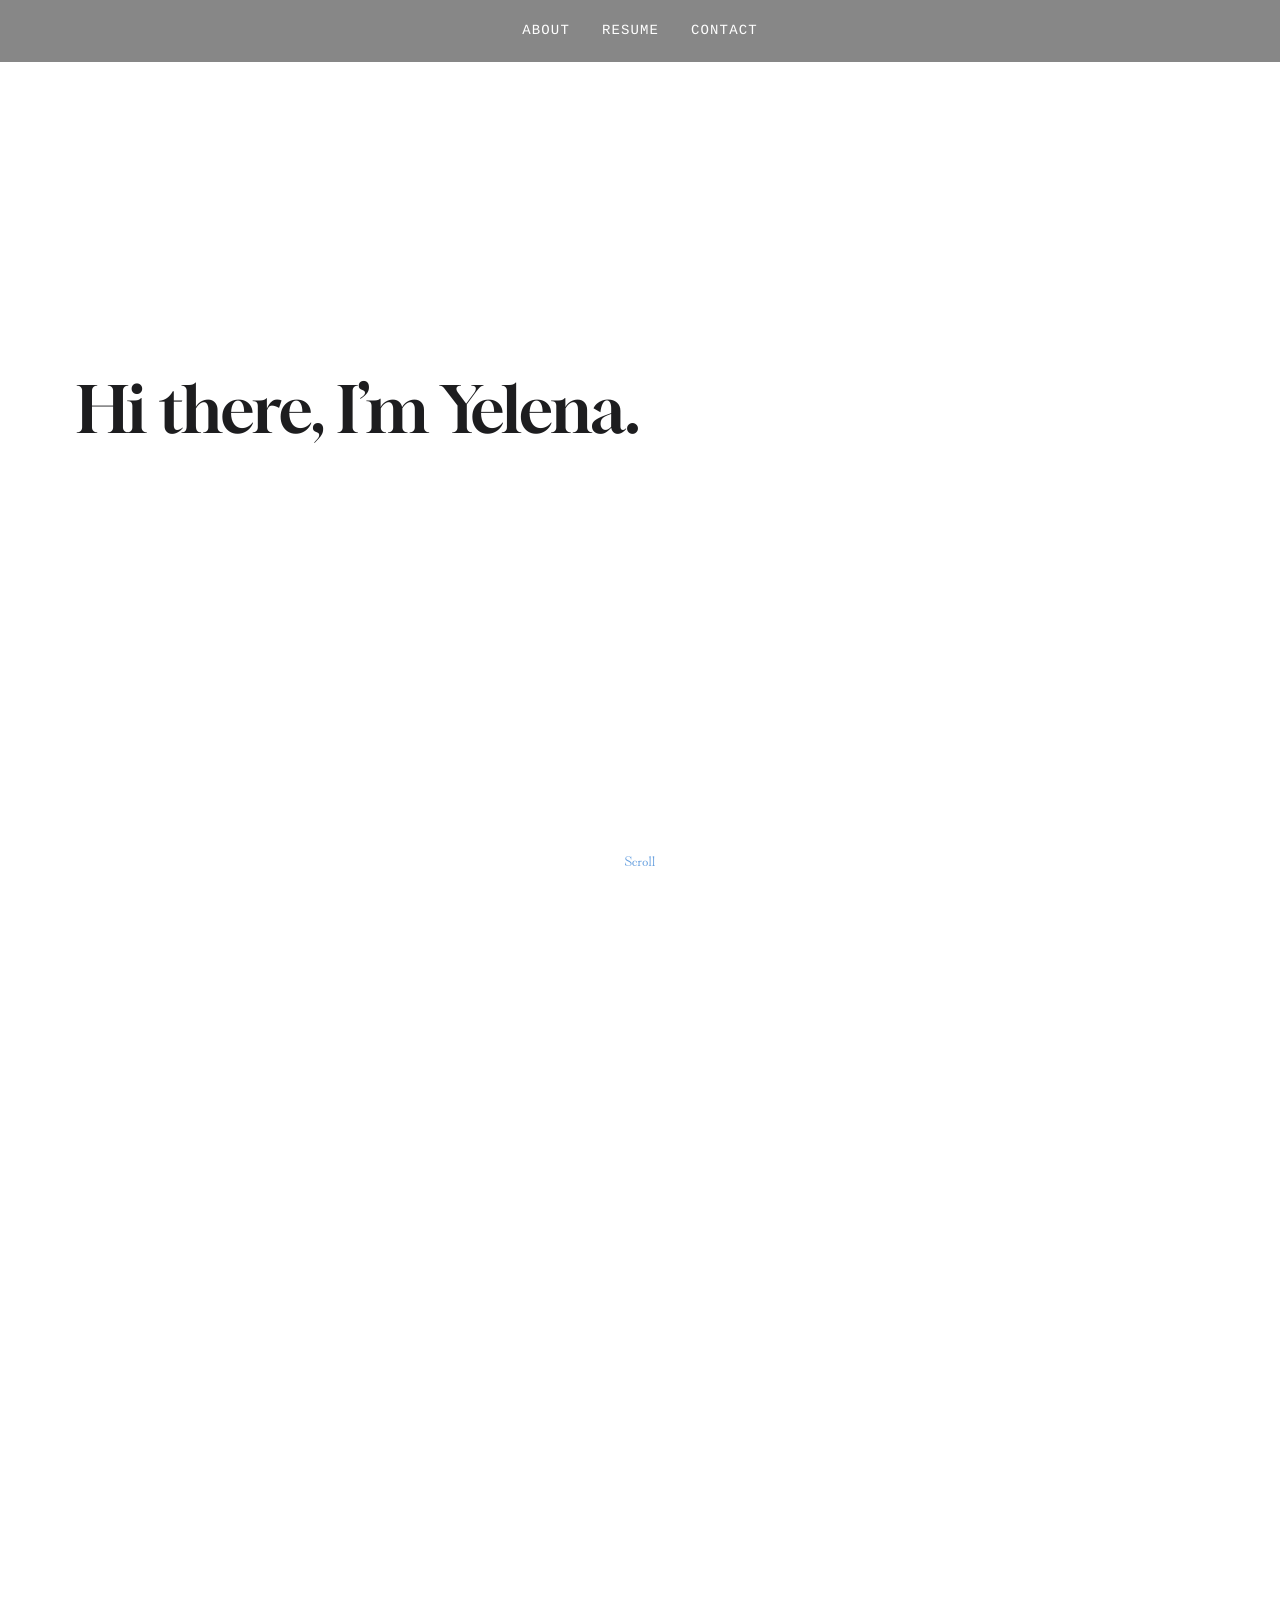
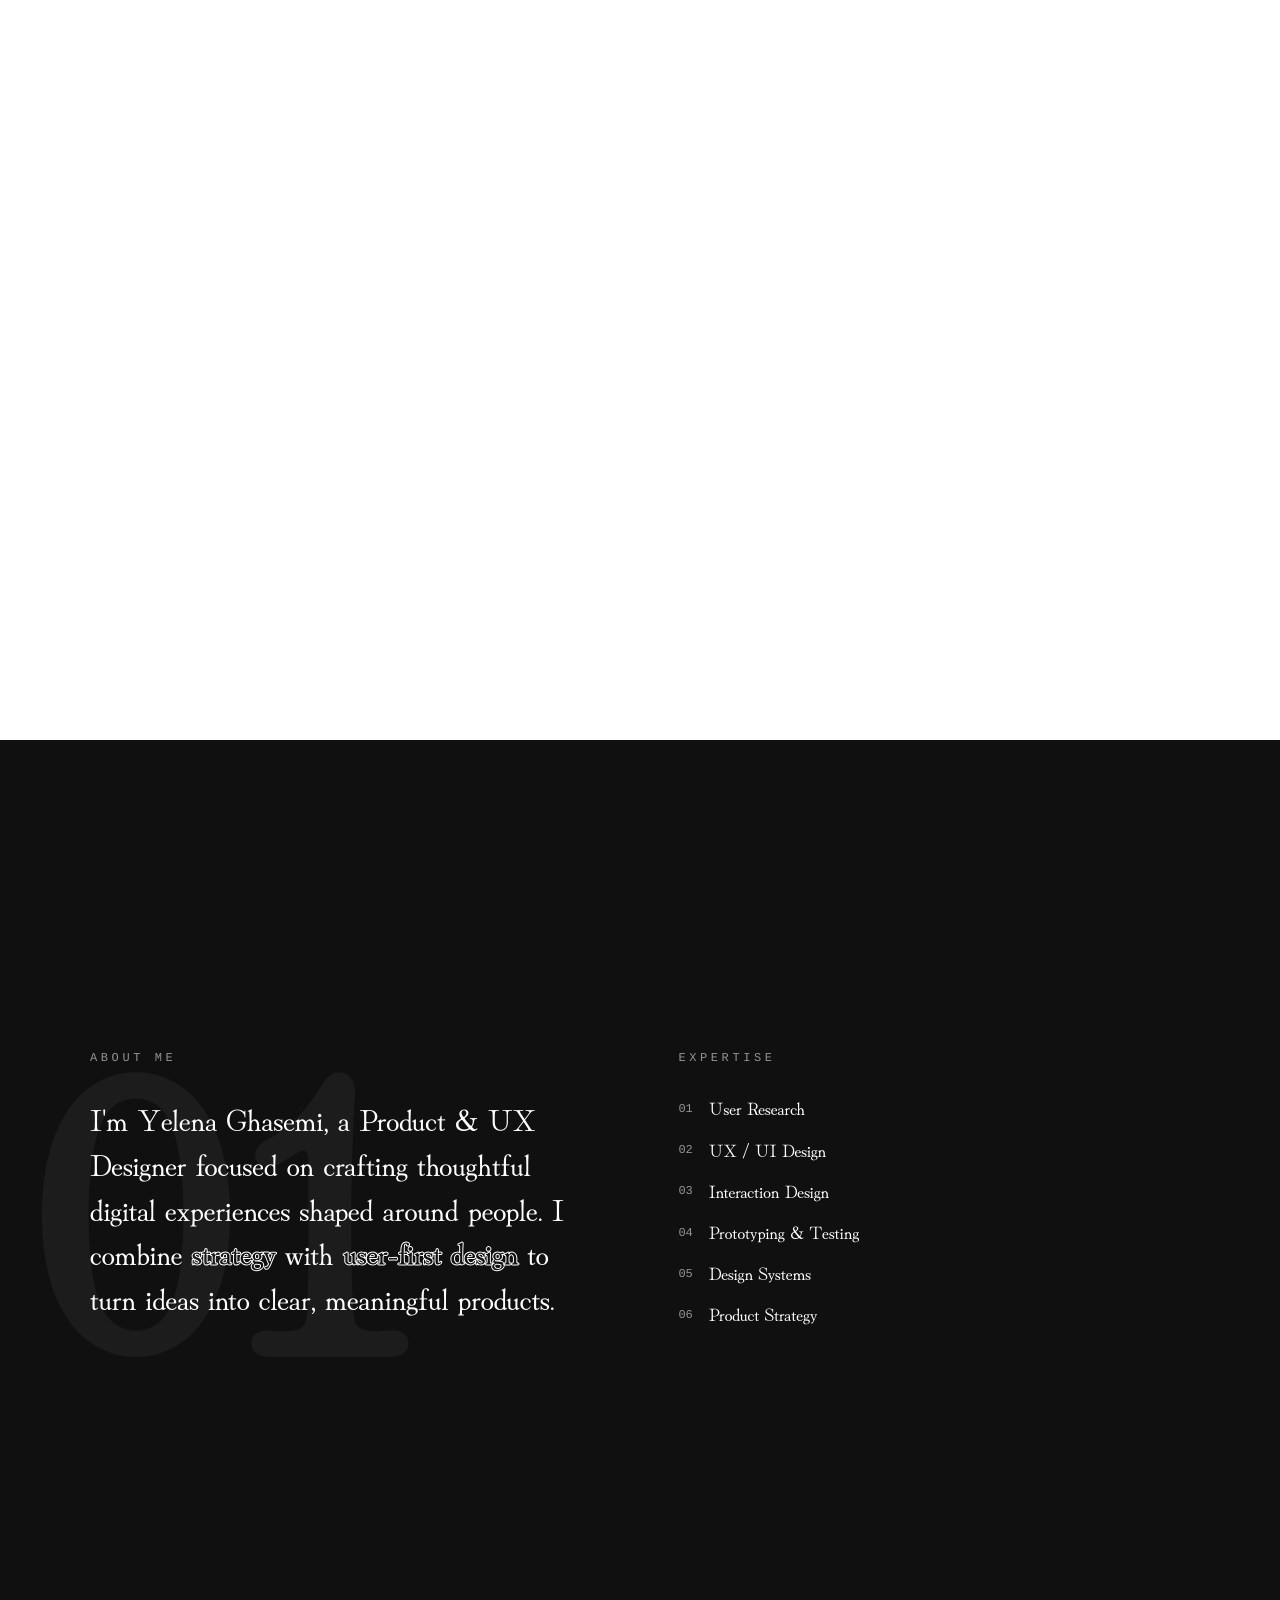
==== index.html @ e7fc2753 "e" ====
<!DOCTYPE html>
<html lang="en">
<head>
<meta charset="utf-8">
<meta name="viewport" content="width=device-width, initial-scale=1, viewport-fit=cover">
<title>Yelena Ghasemi — Product &amp; UX Designer</title>
<link rel="preconnect" href="https://fonts.googleapis.com">
<link rel="preconnect" href="https://fonts.gstatic.com" crossorigin>
<link href="https://fonts.googleapis.com/css2?family=Gloock&family=Hina+Mincho&display=swap" rel="stylesheet">
<script>
(function(r){try{if(!window.matchMedia("(prefers-reduced-motion: reduce)").matches&&typeof r.animate==="function"){r.classList.add("px-intro");window.__pxFailsafe=setTimeout(function(){r.classList.remove("px-intro")},4000)}}catch(e){}})(document.documentElement);
</script>
<style>
@font-face{font-family:"PX Mono";font-weight:400;font-display:block;src:url(assets/px-mono-400.woff2) format("woff2")}
@font-face{font-family:"PX Mono";font-weight:500;font-display:block;src:url(assets/px-mono-500.woff2) format("woff2")}
@font-face{font-family:"PX Sans";font-weight:400;font-display:block;src:url(assets/px-sans-400.woff2) format("woff2")}
@font-face{font-family:"PX Sans";font-weight:700;font-display:block;src:url(assets/px-sans-700.woff2) format("woff2")}
:root{
--bg:#101010;
--ink:#ffffff;
--panel:#000000;
--vw:100vw; --vh:100vh;
--sc:max(calc(var(--vw) / 1280), calc(var(--vh) / 800));
--u:clamp(.72px, min(calc(var(--vw) / 1280), calc(var(--vh) / 800)), 3px);
--mono:"Hina Mincho",serif;
--sans:"Hina Mincho",serif;
}
@supports (height:100dvh){ :root{ --vh:100dvh; } }
*,*::before,*::after{box-sizing:border-box;margin:0;padding:0}
html{scroll-behavior:smooth}
html,body{min-height:100%;background:var(--bg);overflow-x:hidden;-webkit-font-smoothing:antialiased;-moz-osx-font-smoothing:grayscale;text-rendering:geometricPrecision}
body{position:relative;width:100%;min-height:100%;color:var(--ink);font-family:"Hina Mincho",serif}
.stage{position:relative;width:100%;height:var(--vh);min-height:480px;overflow:hidden;background:var(--bg)}
.scene{position:absolute;left:50%;top:50%;width:calc(1280 * var(--sc));height:calc(800 * var(--sc));transform:translate(-50%,-50%)}
.scene>video{position:absolute;inset:0;z-index:0;width:100%;height:100%;display:block;object-fit:cover}
.scene::after{content:"";position:absolute;inset:0;z-index:1;background:linear-gradient(180deg,rgba(0,0,0,.42),transparent 30%,transparent 70%,rgba(0,0,0,.42)),rgba(0,0,0,.2);pointer-events:none}
.ui{position:absolute;inset:0;pointer-events:none}
.ui>*{pointer-events:auto}
.copy{position:absolute;font:400 calc(14 * var(--u))/calc(17.5 * var(--u)) var(--mono);letter-spacing:-0.025em;color:var(--ink);text-transform:uppercase;white-space:nowrap;text-shadow:0 2px 8px rgba(0,0,0,.8)}
.copy--tl{left:calc(34.5 * var(--u));top:calc(46.6 * var(--u))}
.copy--tr{right:calc(45 * var(--u));top:calc(39 * var(--u));text-align:right}
.copy--bl{left:calc(34.5 * var(--u));bottom:calc(39.5 * var(--u))}
.copy--br{right:calc(45 * var(--u));bottom:calc(39.5 * var(--u));text-align:right}
.copy{transition:opacity .3s ease,visibility .3s ease}
.pill-links-visible .copy--tl,.pill-links-visible .copy--tr{visibility:hidden;opacity:0}
.title{position:absolute;left:50%;z-index:3;width:max-content;top:calc(378 * var(--sc));transform:translateX(-50%);
font:400 calc(48 * var(--sc))/1 var(--sans);font-kerning:none;letter-spacing:-0.01em;color:#fff;text-shadow:0 2px 12px rgba(0,0,0,.55);text-align:center;white-space:nowrap;opacity:0;translate:0 12px;transition:opacity .7s ease,translate .7s cubic-bezier(.16,1,.3,1)}
.title span{display:inline-block;margin-left:calc(var(--k,0) * var(--sc))}
.title-subtitle{position:absolute;left:50%;z-index:3;top:calc(378 * var(--sc) + 48 * var(--sc) + 20px);width:max-content;transform:translateX(-50%);color:#fff;text-shadow:0 2px 12px rgba(0,0,0,.55);font:400 calc(48 * var(--sc))/1.2 var(--sans);text-align:center;white-space:nowrap;opacity:0;translate:0 12px;transition:opacity .7s ease .12s,translate .7s cubic-bezier(.16,1,.3,1) .12s}
.hero-copy-visible .title,.hero-copy-visible .title-subtitle{opacity:1;translate:0 0}
.pill-links{position:absolute;inset:0;z-index:2;visibility:hidden;opacity:0;pointer-events:none;transition:opacity .3s ease,visibility .3s}
.pill-links.is-visible{visibility:visible;opacity:1}
.pill-link{position:absolute;top:6.25%;width:18.4%;height:14.5%;display:flex;align-items:center;justify-content:center;padding:0 1%;color:#202020;
font:500 calc(28 * var(--u))/1.15 var(--mono);letter-spacing:-0.04em;text-align:center;text-decoration:none;text-shadow:0 1px 5px rgba(255,255,255,.9);pointer-events:auto}
.pill-link:nth-child(1){left:17%}
.pill-link:nth-child(2){left:40.3%}
.pill-link:nth-child(3){left:64.5%}
.pill-link:hover{color:#000;text-shadow:0 1px 6px #fff}
.glitch{position:relative}
.title.glitch{word-spacing:calc(24 * var(--sc))}
.glitch::before,.glitch::after{content:attr(data-text);position:absolute;top:0;left:0;width:100%;height:100%;pointer-events:none}
.glitch::before{animation:glitch-1 5s infinite linear alternate-reverse;clip-path:polygon(0 0,100% 0,100% 35%,0 35%);transform:translateX(-1px);color:rgba(255,255,255,.35)}
.glitch::after{animation:glitch-2 5s infinite linear alternate-reverse;clip-path:polygon(0 65%,100% 65%,100% 100%,0 100%);transform:translateX(1px);color:rgba(255,255,255,.35)}
@keyframes glitch-1{0%,100%{opacity:0;transform:translateX(0)}7%,9%{opacity:1;transform:translateX(-1.5px) skewX(-0.4deg)}10%{opacity:0}47%,49%{opacity:1;transform:translateX(1.5px) skewX(0.4deg)}50%{opacity:0}}
@keyframes glitch-2{0%,100%{opacity:0;transform:translateX(0)}27%,29%{opacity:1;transform:translateX(1.5px) skewX(0.4deg)}30%{opacity:0}77%,79%{opacity:1;transform:translateX(-1.5px) skewX(-0.4deg)}80%{opacity:0}}
a:focus-visible,button:focus-visible{outline:2px solid #fff;outline-offset:3px}
.sr{position:absolute;width:1px;height:1px;overflow:hidden;clip:rect(0 0 0 0);white-space:nowrap}
@media (orientation:portrait) and (min-width:561px){ :root{ --u:clamp(.72px, calc(var(--vw) / 860), 1.6px); } }
@media (max-width:560px){
:root{ --u:clamp(.72px, calc(var(--vw) / 470), 1px); }
.copy--tl{left:calc(20 * var(--u));top:calc(96 * var(--u))}
.copy--tr{right:calc(20 * var(--u));top:calc(96 * var(--u))}
.copy--bl{left:calc(20 * var(--u));bottom:calc(24 * var(--u))}
.copy--br{right:calc(20 * var(--u));bottom:calc(24 * var(--u))}
.pill-links{inset:auto;top:12%;left:0;width:100%;display:grid;grid-template-columns:repeat(3,minmax(0,1fr));gap:8px;padding:0 12px}
.pill-link,.pill-link:nth-child(n){position:relative;top:auto;left:auto;width:auto;height:64px;padding:6px;border:0;border-radius:20px;background:transparent;color:#fff;font-size:18px;letter-spacing:-0.02em;text-shadow:none}
.pill-link:hover{color:#fff;background:rgba(0,0,0,.82);text-shadow:none}
}
@media (prefers-reduced-motion:reduce){*{transition:none!important}.glitch::before,.glitch::after{animation:none;opacity:0}}
.ln{display:block}
.ln>span{display:inline-block}
.px-intro .ln{overflow:hidden}
.px-intro .ln>span{translate:0 105%}
.site-header{position:fixed;top:0;left:0;right:0;z-index:50;background:rgba(16,16,16,.5);backdrop-filter:blur(12px);-webkit-backdrop-filter:blur(12px)}
.site-nav{display:flex;justify-content:center;align-items:center;padding:24px}
.nav-links{display:flex;gap:32px;margin:0;padding:0;list-style:none;font:400 14px/1 "Courier New",monospace;text-transform:uppercase;letter-spacing:.08em}
.nav-links a{position:relative;color:#fff;text-decoration:none;padding:4px 0}
.nav-links a::after{content:"";position:absolute;left:0;bottom:-2px;width:100%;height:1px;background:currentColor;transform:scaleX(0);transform-origin:right;transition:transform .4s cubic-bezier(.16,1,.3,1)}
.nav-links a:hover::after,.nav-links a:focus-visible::after{transform:scaleX(1);transform-origin:left}
@media (max-width:640px){.site-nav{padding:16px 12px}.nav-links{gap:20px;font-size:12px}}
.amy-intro{height:260vh;background:#fff;color:#111}
.amy-intro-sticky{position:sticky;top:72px;height:calc(100vh - 72px);display:flex;flex-direction:column;justify-content:center;padding:0 clamp(24px,6vw,80px);box-sizing:border-box}
.amy-intro-text{max-width:620px}
.amy-intro-line{margin:0;font:400 clamp(40px,6vw,64px)/1.18 "Gloock",serif;letter-spacing:-0.01em}
.amy-intro-line--primary{color:#1d1d1f;transition:color .08s linear}
.amy-intro-line .amy-accent{color:#1d1d1f;transition:color .08s linear}
.amy-intro-line--secondary{color:#ffffff;transition:color .08s linear}
.amy-intro-scroll{position:absolute;left:50%;bottom:32px;transform:translateX(-50%);font:500 14px/1 "Hina Mincho",serif;color:rgba(0,97,201,.6);letter-spacing:.02em}
@media (max-width:640px){.amy-intro-sticky{top:56px;height:calc(100vh - 56px)}.amy-intro-line{font-size:clamp(34px,10vw,48px)}}
.about-section{position:relative;min-height:100vh;display:flex;align-items:center;padding:128px 24px;background:#101010;color:#fff;overflow:hidden}
.about-bg-number{position:absolute;left:32px;top:50%;transform:translateY(-50%);font:700 clamp(12rem,30vw,30rem)/1 var(--sans);color:rgba(255,255,255,.05);pointer-events:none;user-select:none}
.about-inner{position:relative;z-index:1;display:grid;grid-template-columns:1fr 1fr;gap:clamp(40px,6vw,96px);width:min(100%,1100px);margin:0 auto}
.about-label{display:block;margin-bottom:32px;font:400 12px/1 "Courier New",monospace;letter-spacing:0.3em;text-transform:uppercase;color:rgba(255,255,255,.55)}
.about-text{font:300 clamp(1.5rem,2.4vw,2.25rem)/1.45 var(--sans);color:#fff}
.text-stroke{-webkit-text-stroke:1px #fff;color:transparent;font-weight:700}
.skills-list{list-style:none;display:flex;flex-direction:column;gap:16px;padding:0;margin:0}
.skill-item{display:flex;align-items:center;gap:16px;font:400 1.125rem/1.4 var(--sans);cursor:default}
.skill-num{font:400 12px/1 "Courier New",monospace;color:rgba(255,255,255,.55);transition:color .3s ease}
.skill-name{position:relative;overflow:hidden;display:inline-block}
.skill-name-inner,.skill-name-clone{display:block;transition:transform .3s ease}
.skill-name-clone{position:absolute;top:100%;left:0}
.skill-item:hover .skill-name-inner,.skill-item:hover .skill-name-clone{transform:translateY(-100%)}
.skill-item:hover .skill-num{color:#fff}
.skill-line{flex:1;height:1px;margin-left:16px;background:rgba(255,255,255,.2);transform:scaleX(0);transform-origin:left;transition:transform .5s ease}
.skill-item:hover .skill-line{transform:scaleX(1)}
@media (max-width:900px){.about-inner{grid-template-columns:1fr}.about-bg-number{left:-8px}}
</style>
</head>
<body>
<header class="site-header">
  <nav class="site-nav" aria-label="Primary">
    <ul class="nav-links">
      <li><a href="#about">About</a></li>
      <li><a href="Resume.html">Resume</a></li>
      <li><a href="contact.html">Contact</a></li>
    </ul>
  </nav>
</header>
<main>
<section class="amy-intro" aria-label="Intro">
  <div class="amy-intro-sticky">
    <div class="amy-intro-text">
      <p class="amy-intro-line amy-intro-line--primary" id="amy-intro-primary">Hi there, I’m <span class="amy-accent" id="amy-intro-accent">Yelena.</span></p>
      <p class="amy-intro-line amy-intro-line--secondary" id="amy-intro-secondary">a product &amp; UX designer.</p>
    </div>
    <p class="amy-intro-scroll" aria-hidden="true">Scroll</p>
  </div>
</section>
</main>
<section id="about" class="about-section" aria-label="About me">
  <span class="about-bg-number" aria-hidden="true">01</span>
  <div class="about-inner">
    <div class="about-intro">
      <span class="about-label">About Me</span>
      <p class="about-text">I'm Yelena Ghasemi, a Product &amp; UX Designer focused on crafting thoughtful digital experiences shaped around people. I combine <span class="text-stroke">strategy</span> with <span class="text-stroke">user-first design</span> to turn ideas into clear, meaningful products.</p>
    </div>
    <div class="about-expertise">
      <span class="about-label">Expertise</span>
      <ul class="skills-list">
        <li class="skill-item"><span class="skill-num">01</span><span class="skill-name"><span class="skill-name-inner">User Research</span><span class="skill-name-clone" aria-hidden="true">User Research</span></span><span class="skill-line" aria-hidden="true"></span></li>
        <li class="skill-item"><span class="skill-num">02</span><span class="skill-name"><span class="skill-name-inner">UX / UI Design</span><span class="skill-name-clone" aria-hidden="true">UX / UI Design</span></span><span class="skill-line" aria-hidden="true"></span></li>
        <li class="skill-item"><span class="skill-num">03</span><span class="skill-name"><span class="skill-name-inner">Interaction Design</span><span class="skill-name-clone" aria-hidden="true">Interaction Design</span></span><span class="skill-line" aria-hidden="true"></span></li>
        <li class="skill-item"><span class="skill-num">04</span><span class="skill-name"><span class="skill-name-inner">Prototyping &amp; Testing</span><span class="skill-name-clone" aria-hidden="true">Prototyping &amp; Testing</span></span><span class="skill-line" aria-hidden="true"></span></li>
        <li class="skill-item"><span class="skill-num">05</span><span class="skill-name"><span class="skill-name-inner">Design Systems</span><span class="skill-name-clone" aria-hidden="true">Design Systems</span></span><span class="skill-line" aria-hidden="true"></span></li>
        <li class="skill-item"><span class="skill-num">06</span><span class="skill-name"><span class="skill-name-inner">Product Strategy</span><span class="skill-name-clone" aria-hidden="true">Product Strategy</span></span><span class="skill-line" aria-hidden="true"></span></li>
      </ul>
    </div>
  </div>
</section>
<script>
(function(){
var intro=document.querySelector(".amy-intro");
var primary=document.getElementById("amy-intro-primary");
var accent=document.getElementById("amy-intro-accent");
var secondary=document.getElementById("amy-intro-secondary");
if(intro&&primary&&accent&&secondary){
var dark=[29,29,31];
var lightBlue=[201,227,255];
var accentBlue=[179,218,255];
var white=[255,255,255];
function clamp(v,min,max){return v<min?min:v>max?max:v}
function mix(from,to,p){return from.map(function(v,i){return Math.round(v+(to[i]-v)*p)})}
function rgb(c){return "rgb("+c[0]+","+c[1]+","+c[2]+")"}
function updateIntro(){
var rect=intro.getBoundingClientRect();
var scrollable=intro.offsetHeight-window.innerHeight;
var progress=scrollable>0?clamp(-rect.top/scrollable,0,1):1;
primary.style.color=rgb(mix(dark,lightBlue,progress));
accent.style.color=rgb(mix(dark,accentBlue,progress));
secondary.style.color=rgb(mix(white,dark,progress));
}
updateIntro();
window.addEventListener("scroll",updateIntro,{passive:true});
window.addEventListener("resize",updateIntro);
}
var root=document.documentElement;
if(!root.classList.contains("px-intro")) return;
var EXPO="cubic-bezier(.16,1,.3,1)";
var narrow=matchMedia("(max-width:560px)").matches;
var S=narrow?.8:1;
var anims=[];
function $(s){return Array.prototype.slice.call(document.querySelectorAll(s))}
function add(el,kf,o){o.fill="both";anims.push(el.animate(kf,o))}
function play(){
function lines(sel,start){
$(sel+" .ln>span").forEach(function(s,i){
add(s,[{translate:"0 105%"},{translate:"0 0"}],{duration:800,delay:start+i*70*S,easing:EXPO});
});
}
lines(".copy--tl",700); lines(".copy--tr",760);
lines(".copy--bl",1100); lines(".copy--br",1160);
clearTimeout(window.__pxFailsafe);
Promise.all(anims.map(function(a){return a.finished})).then(function(){
root.classList.remove("px-intro");
anims.forEach(function(a){a.cancel()});
anims.length=0;
});
}
var ready=document.fonts?document.fonts.ready:Promise.resolve();
var started=false;
function go(){ if(started) return; started=true; requestAnimationFrame(play); }
ready.then(go,go); setTimeout(go,1200);
})();
</script>
</body>
</html>
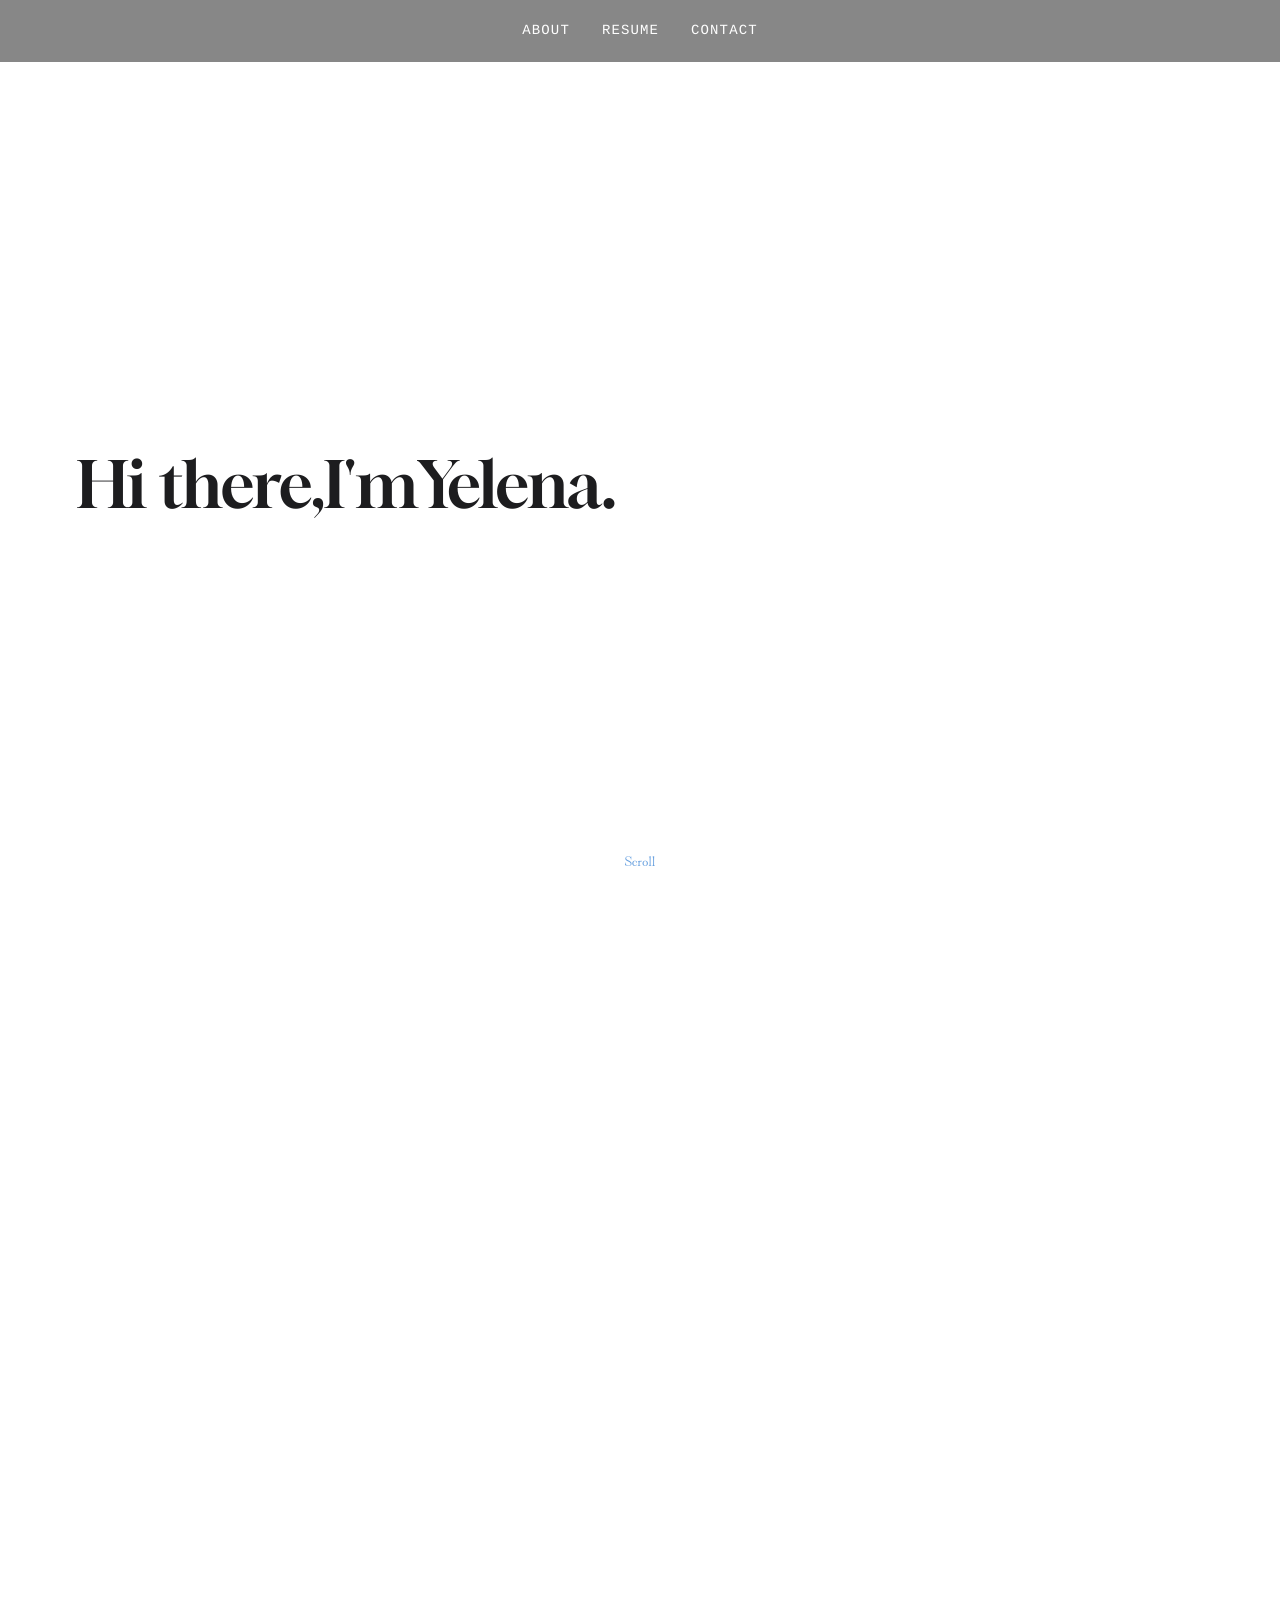
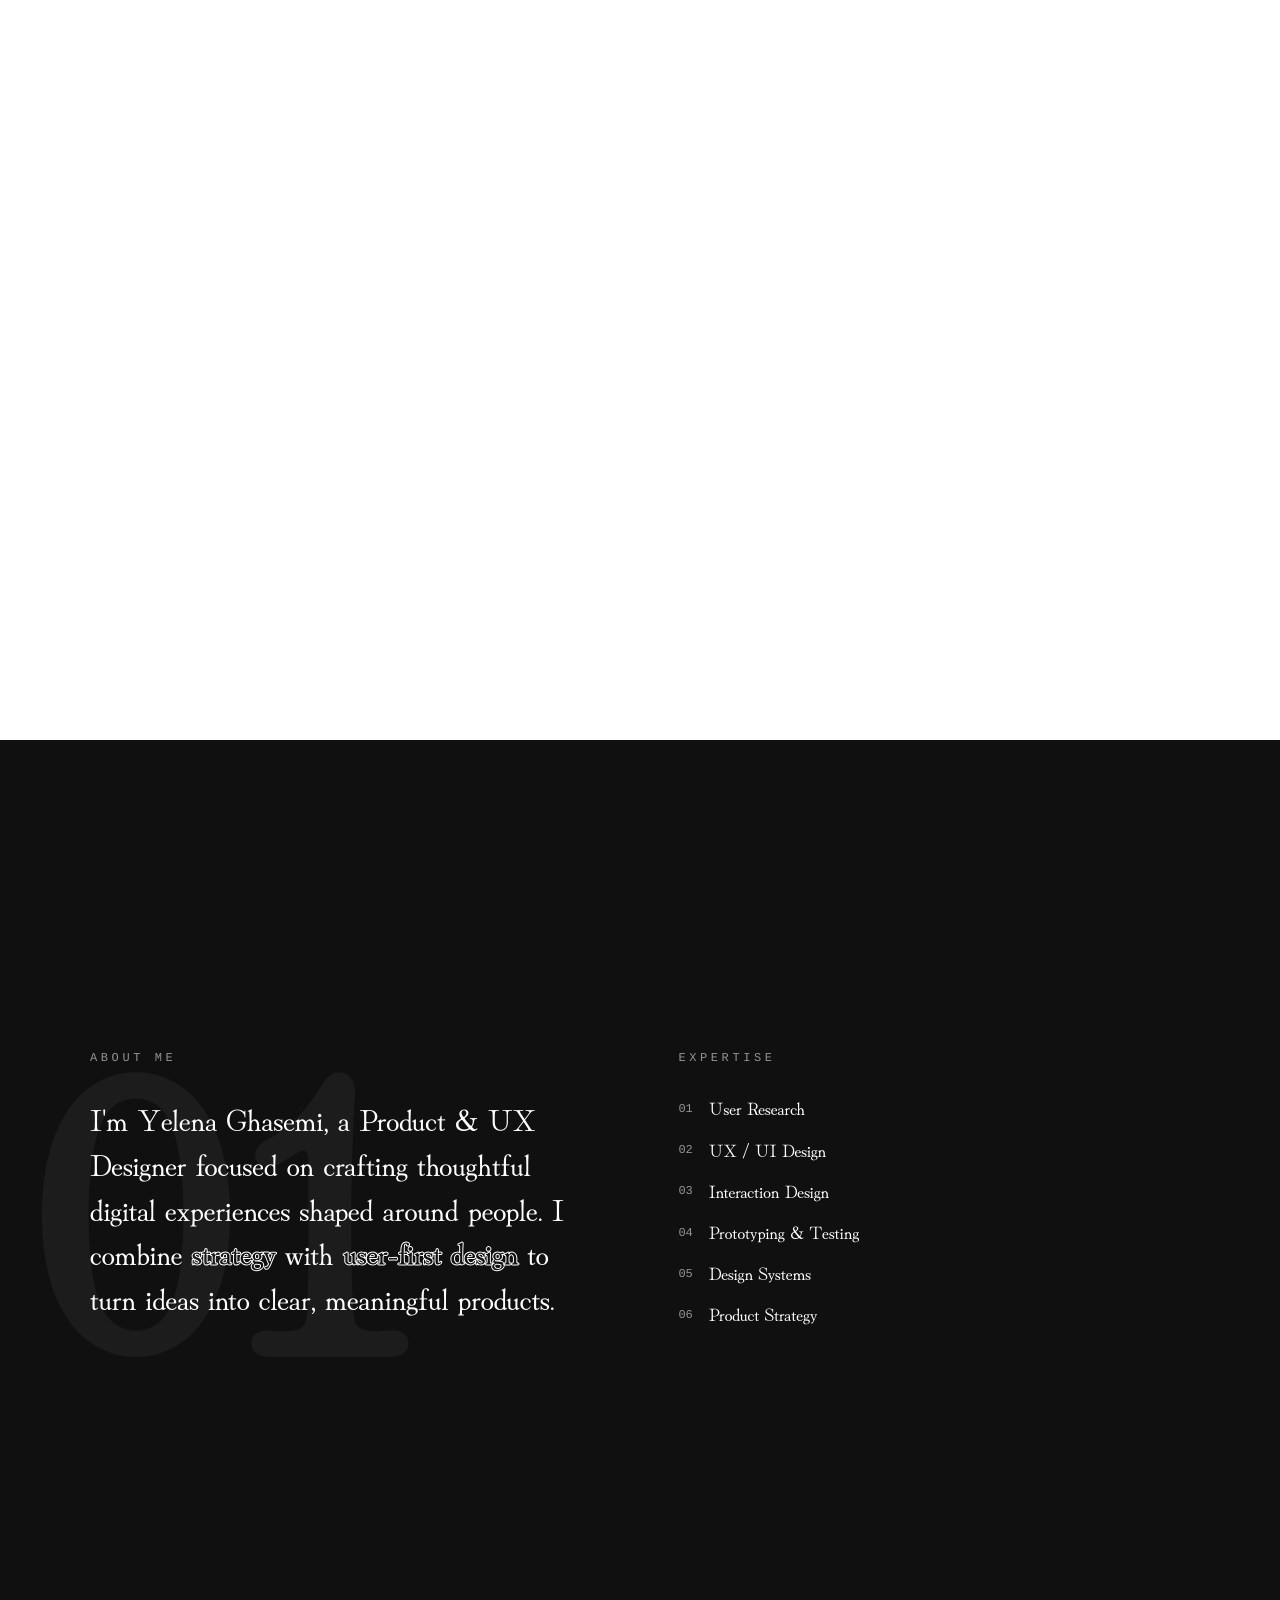
==== commit 9b947d68: "Update index.html" ====
--- a/index.html
+++ b/index.html
@@ -91,11 +91,12 @@
 .amy-intro{height:260vh;background:#fff;color:#111}
 .amy-intro-sticky{position:sticky;top:72px;height:calc(100vh - 72px);display:flex;flex-direction:column;justify-content:center;padding:0 clamp(24px,6vw,80px);box-sizing:border-box}
 .amy-intro-text{max-width:620px}
-.amy-intro-line{margin:0;font:400 clamp(40px,6vw,64px)/1.18 "Gloock",serif;letter-spacing:-0.01em}
-.amy-intro-line--primary{color:#1d1d1f;transition:color .08s linear}
-.amy-intro-line .amy-accent{color:#1d1d1f;transition:color .08s linear}
-.amy-intro-line--secondary{color:#ffffff;transition:color .08s linear}
-.amy-intro-scroll{position:absolute;left:50%;bottom:32px;transform:translateX(-50%);font:500 14px/1 "Hina Mincho",serif;color:rgba(0,97,201,.6);letter-spacing:.02em}
+.amy-intro-line{margin:0;font:400 clamp(40px,6vw,64px)/1.18 "Gloock",serif;letter-spacing:-0.01em;color:#1d1d1f}
+.amy-intro-line--primary{white-space:nowrap}
+.intro-fade{display:inline-block;overflow:hidden;vertical-align:bottom;white-space:nowrap;max-width:20em;will-change:opacity,max-width}
+.intro-keep{display:inline-block;vertical-align:bottom}
+.amy-intro-line--secondary{margin-top:0;max-height:0;overflow:hidden;opacity:0;pointer-events:none;will-change:transform,opacity,max-height,margin-top}
+.amy-intro-scroll{position:absolute;left:50%;bottom:32px;transform:translateX(-50%);font:500 14px/1 "Hina Mincho",serif;color:rgba(0,97,201,.6);letter-spacing:.02em;transition:opacity .2s linear}
 @media (max-width:640px){.amy-intro-sticky{top:56px;height:calc(100vh - 56px)}.amy-intro-line{font-size:clamp(34px,10vw,48px)}}
 .about-section{position:relative;min-height:100vh;display:flex;align-items:center;padding:128px 24px;background:#101010;color:#fff;overflow:hidden}
 .about-bg-number{position:absolute;left:32px;top:50%;transform:translateY(-50%);font:700 clamp(12rem,30vw,30rem)/1 var(--sans);color:rgba(255,255,255,.05);pointer-events:none;user-select:none}
@@ -130,8 +131,10 @@
 <section class="amy-intro" aria-label="Intro">
   <div class="amy-intro-sticky">
     <div class="amy-intro-text">
-      <p class="amy-intro-line amy-intro-line--primary" id="amy-intro-primary">Hi there, I’m <span class="amy-accent" id="amy-intro-accent">Yelena.</span></p>
-      <p class="amy-intro-line amy-intro-line--secondary" id="amy-intro-secondary">a product &amp; UX designer.</p>
+      <p class="amy-intro-line amy-intro-line--primary" id="amy-intro-primary">
+        <span class="intro-fade intro-fade--lead">Hi there, </span><span class="intro-keep">I'm</span><span class="intro-fade intro-fade--trail"> Yelena.</span>
+      </p>
+      <p class="amy-intro-line amy-intro-line--secondary" id="amy-intro-secondary" aria-hidden="true">A UX designer</p>
     </div>
     <p class="amy-intro-scroll" aria-hidden="true">Scroll</p>
   </div>
@@ -160,24 +163,47 @@
 <script>
 (function(){
 var intro=document.querySelector(".amy-intro");
-var primary=document.getElementById("amy-intro-primary");
-var accent=document.getElementById("amy-intro-accent");
+var fades=document.querySelectorAll(".intro-fade");
 var secondary=document.getElementById("amy-intro-secondary");
-if(intro&&primary&&accent&&secondary){
-var dark=[29,29,31];
-var lightBlue=[201,227,255];
-var accentBlue=[179,218,255];
-var white=[255,255,255];
+var scrollHint=document.querySelector(".amy-intro-scroll");
+if(intro&&fades.length&&secondary){
+var reduceMotion=window.matchMedia&&window.matchMedia("(prefers-reduced-motion: reduce)").matches;
 function clamp(v,min,max){return v<min?min:v>max?max:v}
-function mix(from,to,p){return from.map(function(v,i){return Math.round(v+(to[i]-v)*p)})}
-function rgb(c){return "rgb("+c[0]+","+c[1]+","+c[2]+")"}
+function ease(t){return t<0.5?2*t*t:1-Math.pow(-2*t+2,2)/2}
+function setFades(opacity,maxWidth){
+for(var i=0;i<fades.length;i++){
+  fades[i].style.opacity=opacity;
+  fades[i].style.maxWidth=maxWidth;
+}
+}
 function updateIntro(){
 var rect=intro.getBoundingClientRect();
 var scrollable=intro.offsetHeight-window.innerHeight;
 var progress=scrollable>0?clamp(-rect.top/scrollable,0,1):1;
-primary.style.color=rgb(mix(dark,lightBlue,progress));
-accent.style.color=rgb(mix(dark,accentBlue,progress));
-secondary.style.color=rgb(mix(white,dark,progress));
+if(reduceMotion){
+  var showFinal=progress>=0.5;
+  setFades(showFinal?"0":"1",showFinal?"0":"20em");
+  secondary.style.opacity=showFinal?"1":"0";
+  secondary.style.maxHeight=showFinal?"2em":"0";
+  secondary.style.marginTop=showFinal?"0.05em":"0";
+  secondary.style.transform="none";
+  secondary.setAttribute("aria-hidden",showFinal?"false":"true");
+  secondary.style.pointerEvents=showFinal?"auto":"none";
+  if(scrollHint){scrollHint.style.opacity=progress<0.1?"1":"0"}
+  return;
+}
+var fadeOut=clamp((progress-0.03)/0.45,0,1);
+var lineIn=clamp((progress-0.02)/0.35,0,1);
+var f=ease(fadeOut);
+var s=ease(lineIn);
+setFades(String(1-f),(20*(1-f))+"em");
+secondary.style.opacity=String(s);
+secondary.style.maxHeight=(2*s)+"em";
+secondary.style.marginTop=(0.05*s)+"em";
+secondary.style.transform="translateY("+((1-s)*0.6)+"em)";
+secondary.setAttribute("aria-hidden",s>0.1?"false":"true");
+secondary.style.pointerEvents=s>0.5?"auto":"none";
+if(scrollHint){scrollHint.style.opacity=String(clamp(1-progress*4,0,1))}
 }
 updateIntro();
 window.addEventListener("scroll",updateIntro,{passive:true});
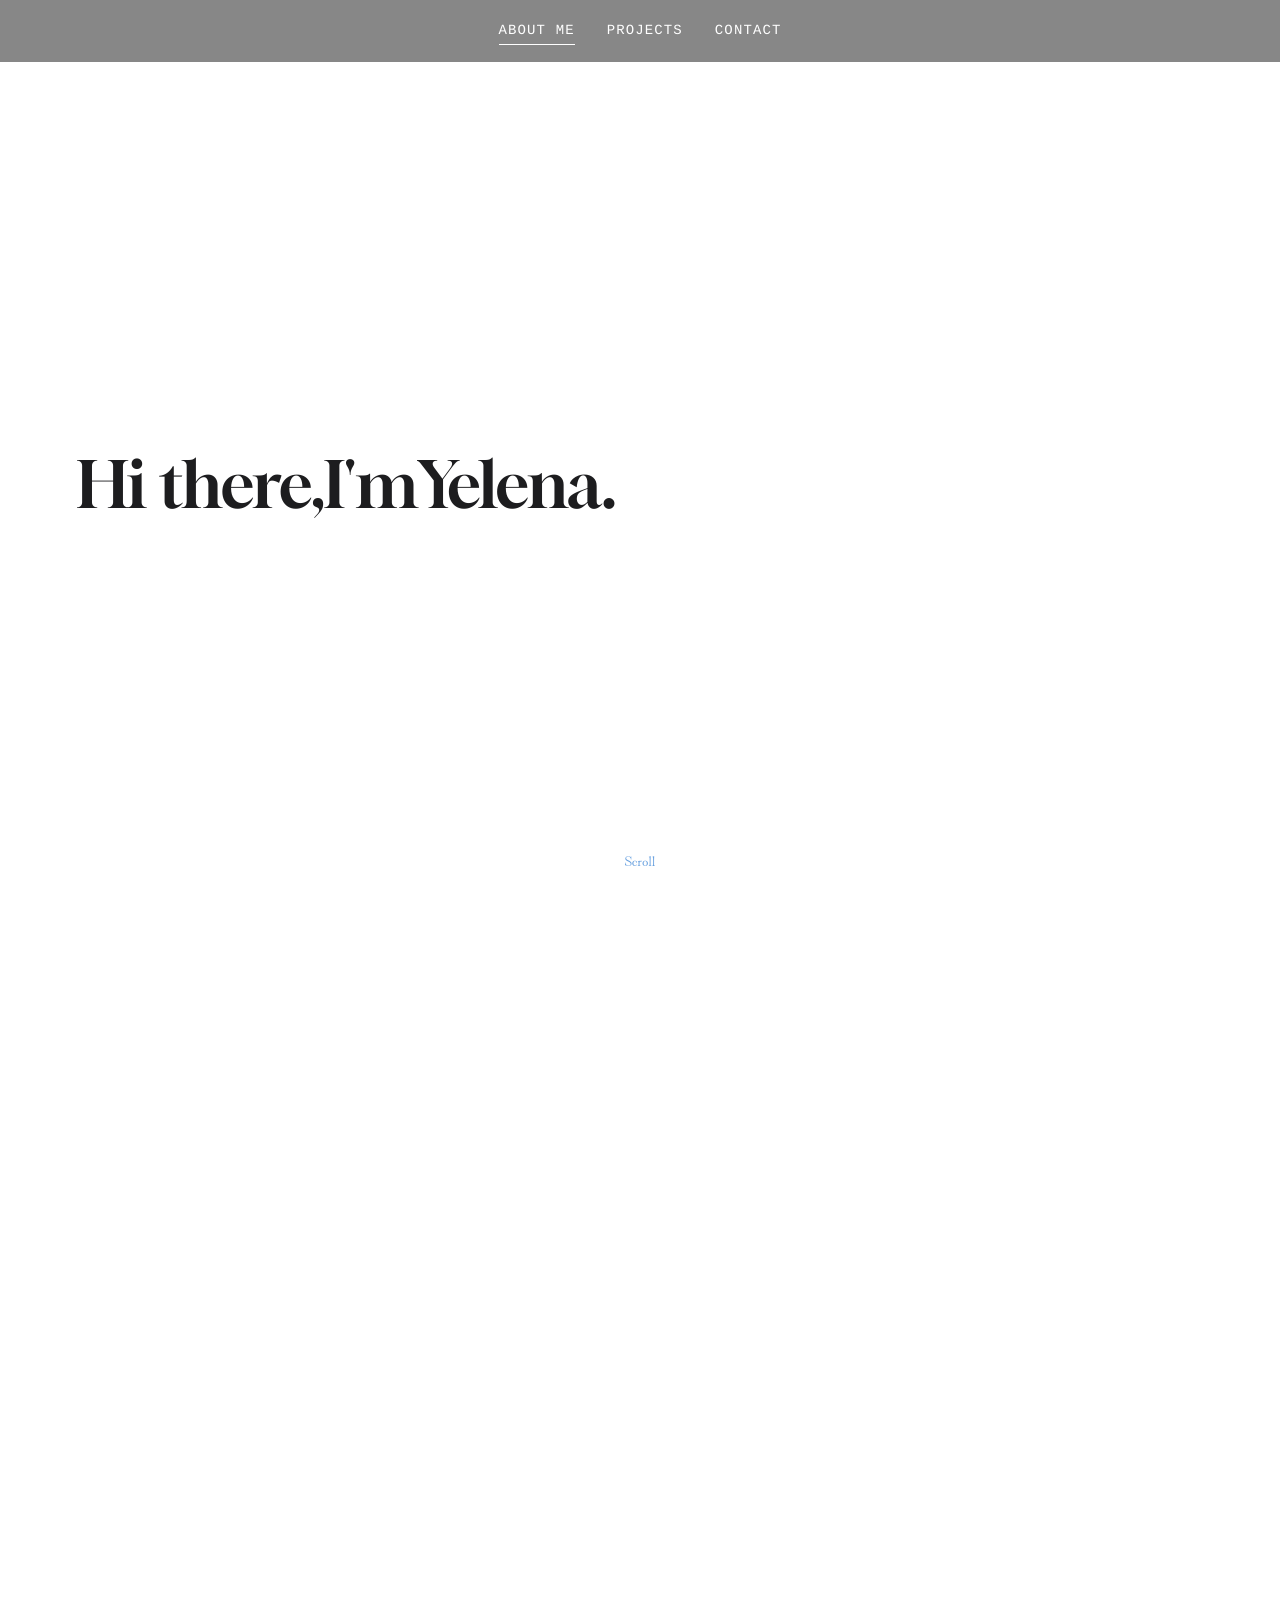
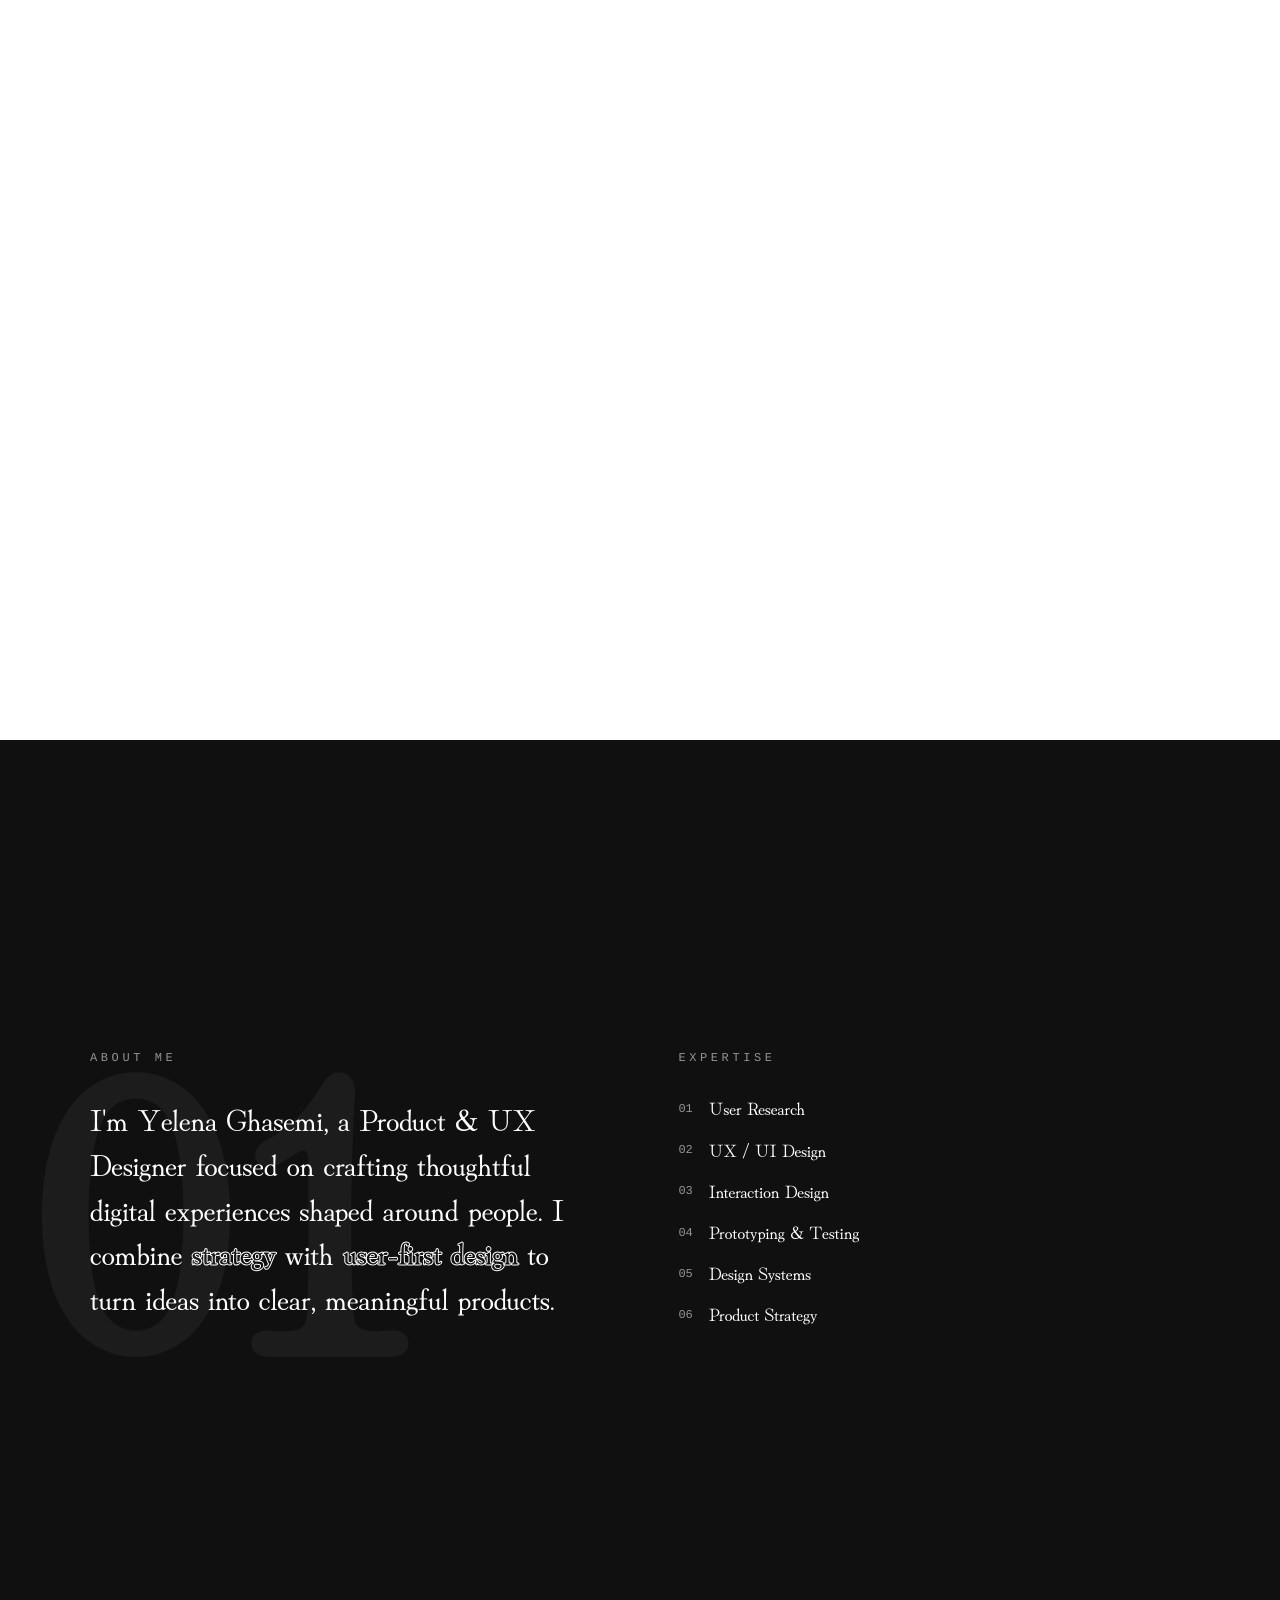
==== commit d38d0832: "navigation" ====
--- a/index.html
+++ b/index.html
@@ -83,11 +83,12 @@
 .px-intro .ln>span{translate:0 105%}
 .site-header{position:fixed;top:0;left:0;right:0;z-index:50;background:rgba(16,16,16,.5);backdrop-filter:blur(12px);-webkit-backdrop-filter:blur(12px)}
 .site-nav{display:flex;justify-content:center;align-items:center;padding:24px}
-.nav-links{display:flex;gap:32px;margin:0;padding:0;list-style:none;font:400 14px/1 "Courier New",monospace;text-transform:uppercase;letter-spacing:.08em}
+.nav-links{display:flex;flex-wrap:wrap;justify-content:center;gap:16px 32px;max-width:min(100%,720px);margin:0;padding:0;list-style:none;font:400 14px/1 "Courier New",monospace;text-transform:uppercase;letter-spacing:.08em}
 .nav-links a{position:relative;color:#fff;text-decoration:none;padding:4px 0}
 .nav-links a::after{content:"";position:absolute;left:0;bottom:-2px;width:100%;height:1px;background:currentColor;transform:scaleX(0);transform-origin:right;transition:transform .4s cubic-bezier(.16,1,.3,1)}
 .nav-links a:hover::after,.nav-links a:focus-visible::after{transform:scaleX(1);transform-origin:left}
-@media (max-width:640px){.site-nav{padding:16px 12px}.nav-links{gap:20px;font-size:12px}}
+.nav-links a[aria-current="page"]::after{transform:scaleX(1);transform-origin:left}
+@media (max-width:640px){.site-nav{padding:16px 12px}.nav-links{gap:12px 20px;font-size:12px}}
 .amy-intro{height:260vh;background:#fff;color:#111}
 .amy-intro-sticky{position:sticky;top:72px;height:calc(100vh - 72px);display:flex;flex-direction:column;justify-content:center;padding:0 clamp(24px,6vw,80px);box-sizing:border-box}
 .amy-intro-text{max-width:620px}
@@ -121,8 +122,8 @@
 <header class="site-header">
   <nav class="site-nav" aria-label="Primary">
     <ul class="nav-links">
-      <li><a href="#about">About</a></li>
-      <li><a href="Resume.html">Resume</a></li>
+      <li><a href="index.html" aria-current="page">About Me</a></li>
+      <li><a href="projects.html">Projects</a></li>
       <li><a href="contact.html">Contact</a></li>
     </ul>
   </nav>
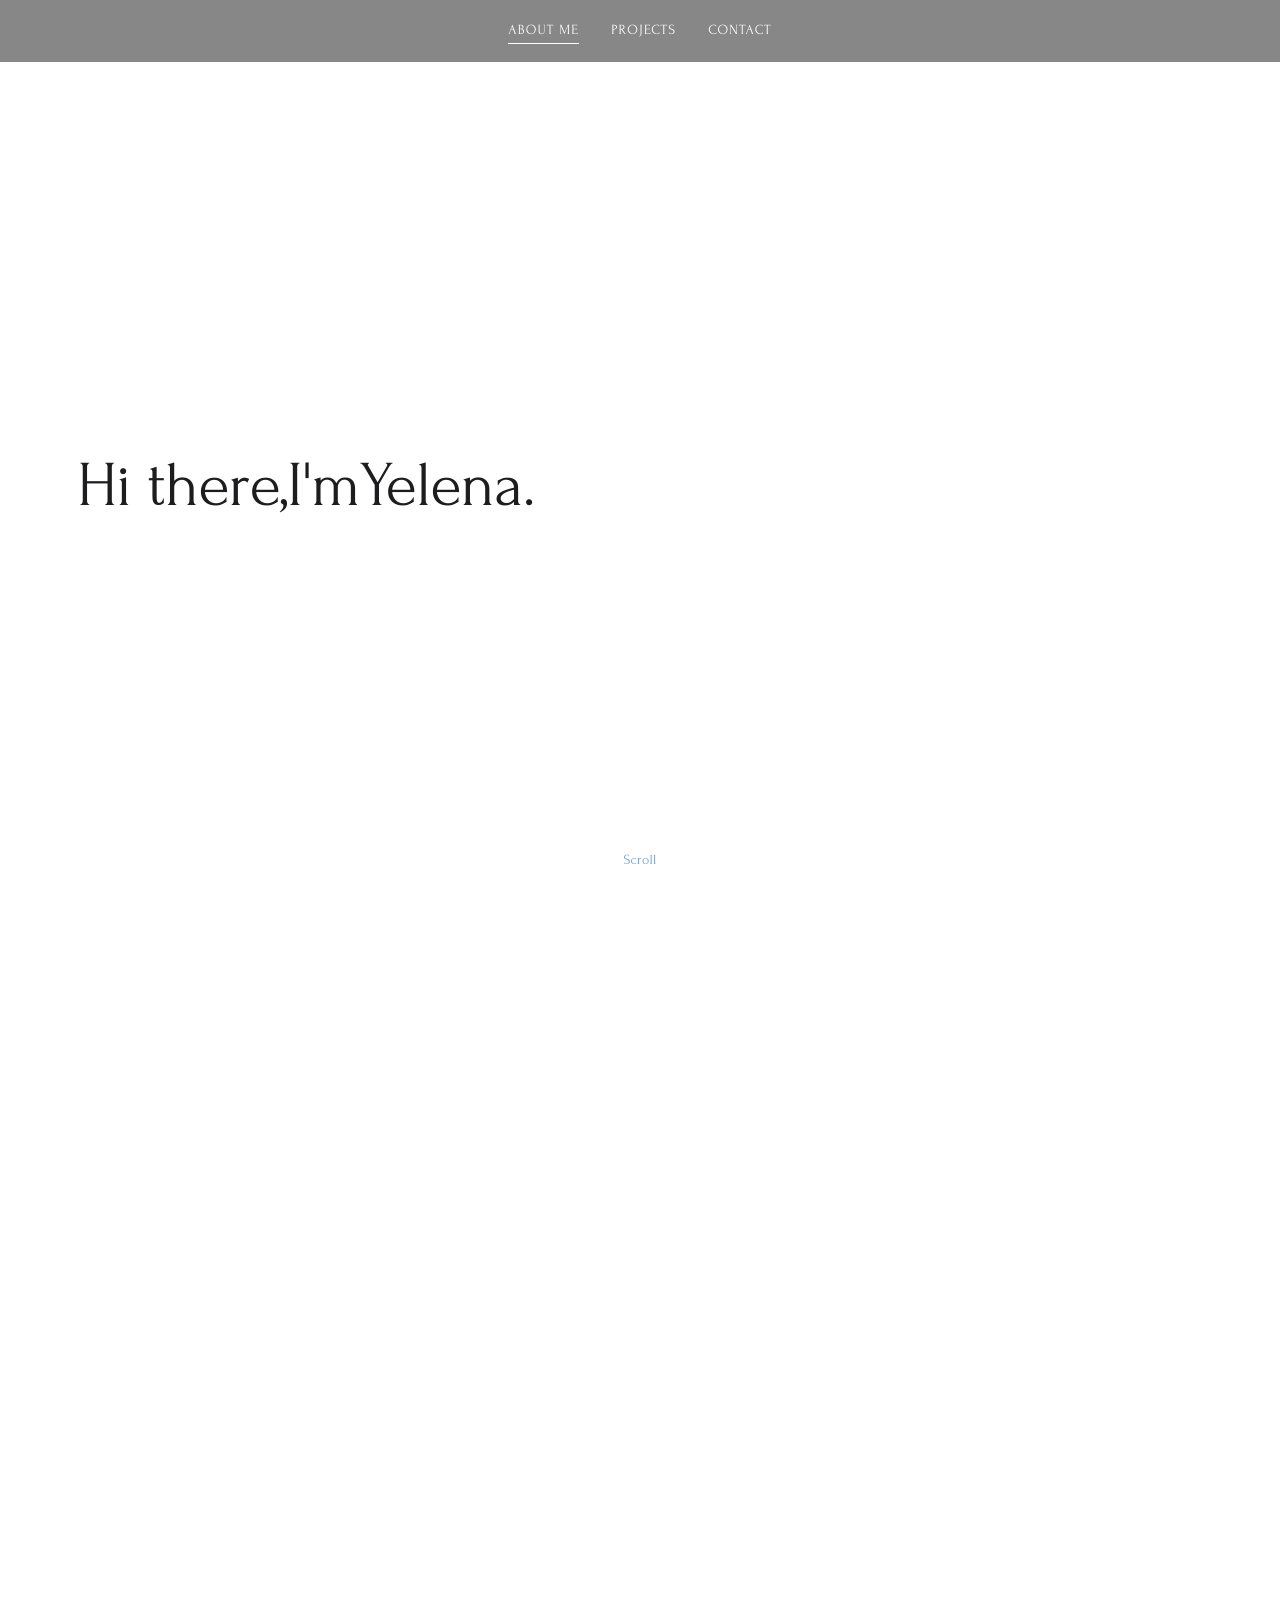
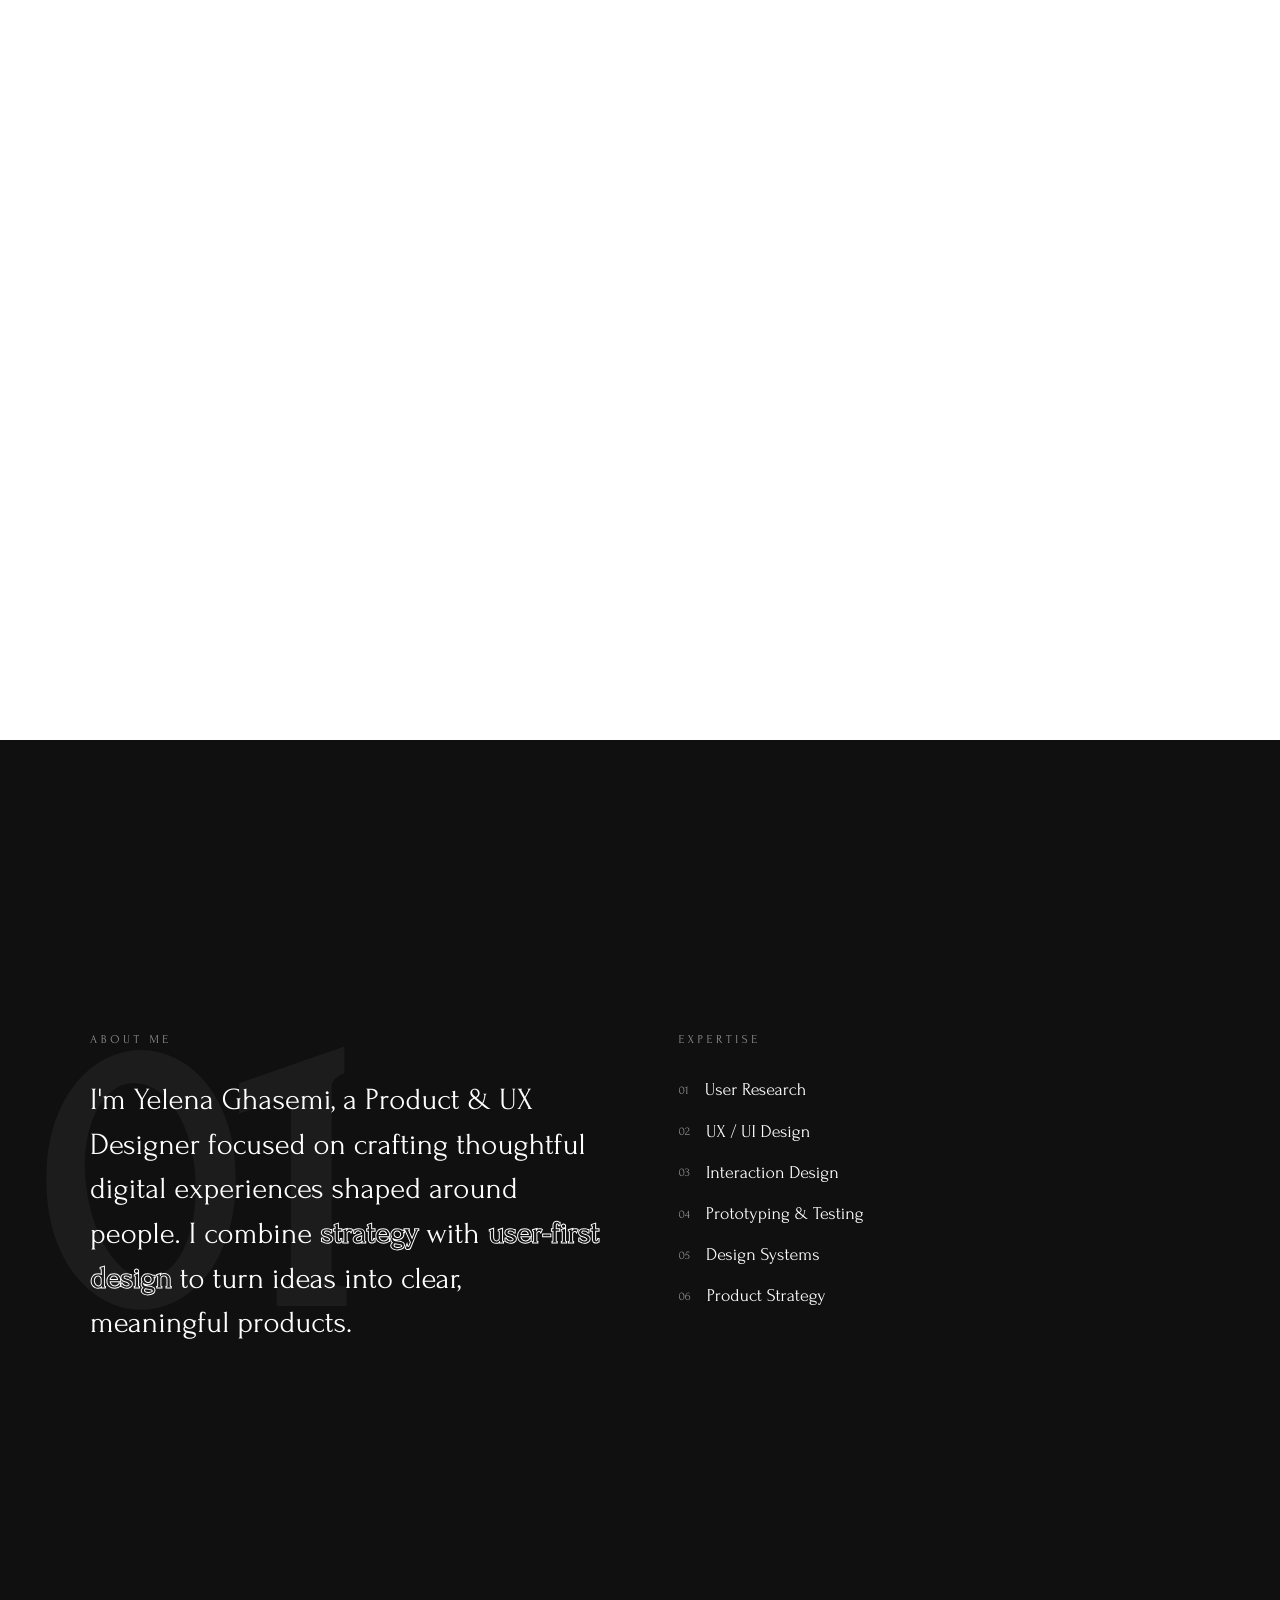
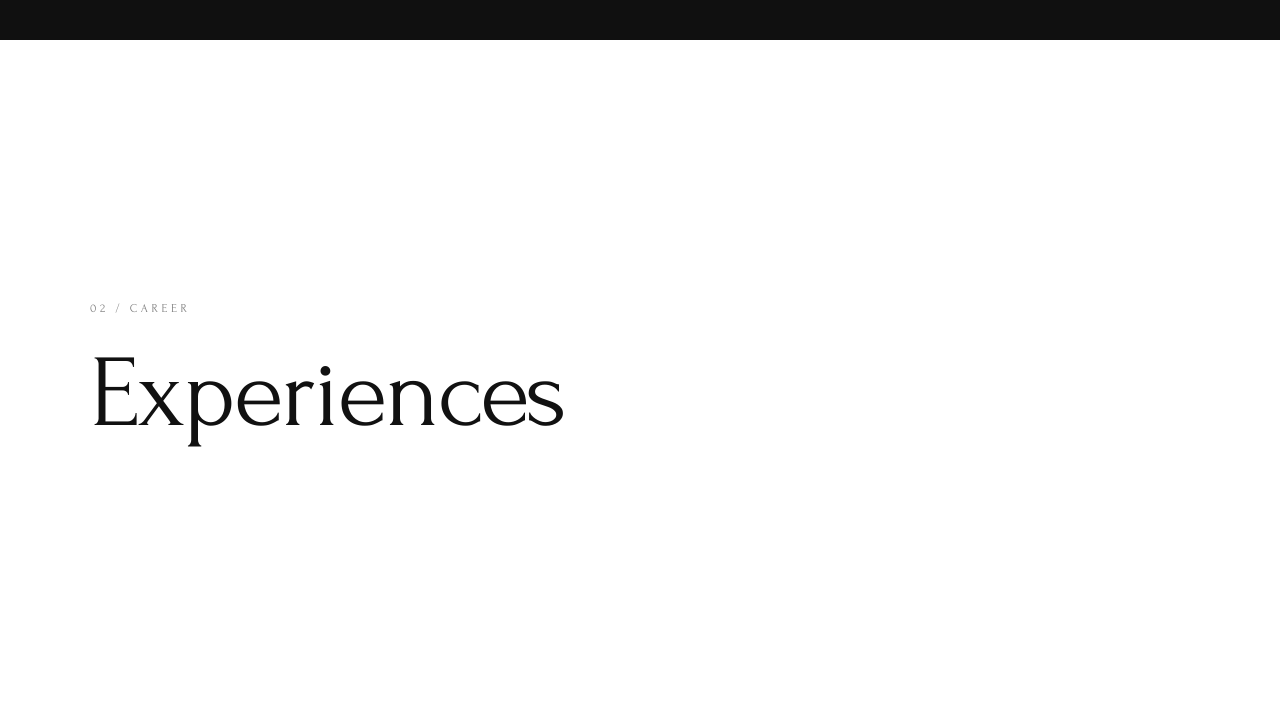
==== commit 7e106cb8: "experience section" ====
--- a/index.html
+++ b/index.html
@@ -6,15 +6,11 @@
 <title>Yelena Ghasemi — Product &amp; UX Designer</title>
 <link rel="preconnect" href="https://fonts.googleapis.com">
 <link rel="preconnect" href="https://fonts.gstatic.com" crossorigin>
-<link href="https://fonts.googleapis.com/css2?family=Gloock&family=Hina+Mincho&display=swap" rel="stylesheet">
+<link href="https://fonts.googleapis.com/css2?family=Forum&display=swap" rel="stylesheet">
 <script>
 (function(r){try{if(!window.matchMedia("(prefers-reduced-motion: reduce)").matches&&typeof r.animate==="function"){r.classList.add("px-intro");window.__pxFailsafe=setTimeout(function(){r.classList.remove("px-intro")},4000)}}catch(e){}})(document.documentElement);
 </script>
 <style>
-@font-face{font-family:"PX Mono";font-weight:400;font-display:block;src:url(assets/px-mono-400.woff2) format("woff2")}
-@font-face{font-family:"PX Mono";font-weight:500;font-display:block;src:url(assets/px-mono-500.woff2) format("woff2")}
-@font-face{font-family:"PX Sans";font-weight:400;font-display:block;src:url(assets/px-sans-400.woff2) format("woff2")}
-@font-face{font-family:"PX Sans";font-weight:700;font-display:block;src:url(assets/px-sans-700.woff2) format("woff2")}
 :root{
 --bg:#101010;
 --ink:#ffffff;
@@ -22,14 +18,14 @@
 --vw:100vw; --vh:100vh;
 --sc:max(calc(var(--vw) / 1280), calc(var(--vh) / 800));
 --u:clamp(.72px, min(calc(var(--vw) / 1280), calc(var(--vh) / 800)), 3px);
---mono:"Hina Mincho",serif;
---sans:"Hina Mincho",serif;
+--mono:"Forum",serif;
+--sans:"Forum",serif;
 }
 @supports (height:100dvh){ :root{ --vh:100dvh; } }
 *,*::before,*::after{box-sizing:border-box;margin:0;padding:0}
 html{scroll-behavior:smooth}
 html,body{min-height:100%;background:var(--bg);overflow-x:hidden;-webkit-font-smoothing:antialiased;-moz-osx-font-smoothing:grayscale;text-rendering:geometricPrecision}
-body{position:relative;width:100%;min-height:100%;color:var(--ink);font-family:"Hina Mincho",serif}
+body{position:relative;width:100%;min-height:100%;color:var(--ink);font-family:"Forum",serif}
 .stage{position:relative;width:100%;height:var(--vh);min-height:480px;overflow:hidden;background:var(--bg)}
 .scene{position:absolute;left:50%;top:50%;width:calc(1280 * var(--sc));height:calc(800 * var(--sc));transform:translate(-50%,-50%)}
 .scene>video{position:absolute;inset:0;z-index:0;width:100%;height:100%;display:block;object-fit:cover}
@@ -83,7 +79,7 @@
 .px-intro .ln>span{translate:0 105%}
 .site-header{position:fixed;top:0;left:0;right:0;z-index:50;background:rgba(16,16,16,.5);backdrop-filter:blur(12px);-webkit-backdrop-filter:blur(12px)}
 .site-nav{display:flex;justify-content:center;align-items:center;padding:24px}
-.nav-links{display:flex;flex-wrap:wrap;justify-content:center;gap:16px 32px;max-width:min(100%,720px);margin:0;padding:0;list-style:none;font:400 14px/1 "Courier New",monospace;text-transform:uppercase;letter-spacing:.08em}
+.nav-links{display:flex;flex-wrap:wrap;justify-content:center;gap:16px 32px;max-width:min(100%,720px);margin:0;padding:0;list-style:none;font:400 14px/1 "Forum",serif;text-transform:uppercase;letter-spacing:.08em}
 .nav-links a{position:relative;color:#fff;text-decoration:none;padding:4px 0}
 .nav-links a::after{content:"";position:absolute;left:0;bottom:-2px;width:100%;height:1px;background:currentColor;transform:scaleX(0);transform-origin:right;transition:transform .4s cubic-bezier(.16,1,.3,1)}
 .nav-links a:hover::after,.nav-links a:focus-visible::after{transform:scaleX(1);transform-origin:left}
@@ -92,22 +88,22 @@
 .amy-intro{height:260vh;background:#fff;color:#111}
 .amy-intro-sticky{position:sticky;top:72px;height:calc(100vh - 72px);display:flex;flex-direction:column;justify-content:center;padding:0 clamp(24px,6vw,80px);box-sizing:border-box}
 .amy-intro-text{max-width:620px}
-.amy-intro-line{margin:0;font:400 clamp(40px,6vw,64px)/1.18 "Gloock",serif;letter-spacing:-0.01em;color:#1d1d1f}
+.amy-intro-line{margin:0;font:400 clamp(40px,6vw,64px)/1.18 "Forum",serif;letter-spacing:-0.01em;color:#1d1d1f}
 .amy-intro-line--primary{white-space:nowrap}
 .intro-fade{display:inline-block;overflow:hidden;vertical-align:bottom;white-space:nowrap;max-width:20em;will-change:opacity,max-width}
 .intro-keep{display:inline-block;vertical-align:bottom}
 .amy-intro-line--secondary{margin-top:0;max-height:0;overflow:hidden;opacity:0;pointer-events:none;will-change:transform,opacity,max-height,margin-top}
-.amy-intro-scroll{position:absolute;left:50%;bottom:32px;transform:translateX(-50%);font:500 14px/1 "Hina Mincho",serif;color:rgba(0,97,201,.6);letter-spacing:.02em;transition:opacity .2s linear}
+.amy-intro-scroll{position:absolute;left:50%;bottom:32px;transform:translateX(-50%);font:500 14px/1 "Forum",serif;color:rgba(0,97,201,.6);letter-spacing:.02em;transition:opacity .2s linear}
 @media (max-width:640px){.amy-intro-sticky{top:56px;height:calc(100vh - 56px)}.amy-intro-line{font-size:clamp(34px,10vw,48px)}}
 .about-section{position:relative;min-height:100vh;display:flex;align-items:center;padding:128px 24px;background:#101010;color:#fff;overflow:hidden}
 .about-bg-number{position:absolute;left:32px;top:50%;transform:translateY(-50%);font:700 clamp(12rem,30vw,30rem)/1 var(--sans);color:rgba(255,255,255,.05);pointer-events:none;user-select:none}
 .about-inner{position:relative;z-index:1;display:grid;grid-template-columns:1fr 1fr;gap:clamp(40px,6vw,96px);width:min(100%,1100px);margin:0 auto}
-.about-label{display:block;margin-bottom:32px;font:400 12px/1 "Courier New",monospace;letter-spacing:0.3em;text-transform:uppercase;color:rgba(255,255,255,.55)}
+.about-label{display:block;margin-bottom:32px;font:400 12px/1 "Forum",serif;letter-spacing:0.3em;text-transform:uppercase;color:rgba(255,255,255,.55)}
 .about-text{font:300 clamp(1.5rem,2.4vw,2.25rem)/1.45 var(--sans);color:#fff}
 .text-stroke{-webkit-text-stroke:1px #fff;color:transparent;font-weight:700}
 .skills-list{list-style:none;display:flex;flex-direction:column;gap:16px;padding:0;margin:0}
 .skill-item{display:flex;align-items:center;gap:16px;font:400 1.125rem/1.4 var(--sans);cursor:default}
-.skill-num{font:400 12px/1 "Courier New",monospace;color:rgba(255,255,255,.55);transition:color .3s ease}
+.skill-num{font:400 12px/1 "Forum",serif;color:rgba(255,255,255,.55);transition:color .3s ease}
 .skill-name{position:relative;overflow:hidden;display:inline-block}
 .skill-name-inner,.skill-name-clone{display:block;transition:transform .3s ease}
 .skill-name-clone{position:absolute;top:100%;left:0}
@@ -116,6 +112,10 @@
 .skill-line{flex:1;height:1px;margin-left:16px;background:rgba(255,255,255,.2);transform:scaleX(0);transform-origin:left;transition:transform .5s ease}
 .skill-item:hover .skill-line{transform:scaleX(1)}
 @media (max-width:900px){.about-inner{grid-template-columns:1fr}.about-bg-number{left:-8px}}
+.experience-section{min-height:75vh;display:flex;align-items:center;padding:clamp(72px,12vw,160px) 24px;background:#fff;color:#111}
+.experience-inner{width:min(100%,1100px);margin:0 auto}
+.experience-label{display:block;margin-bottom:24px;font:400 12px/1 "Forum",serif;letter-spacing:.3em;text-transform:uppercase;color:rgba(17,17,17,.55)}
+.experience-section h2{font:400 clamp(3rem,8vw,7rem)/1.1 "Forum",serif;letter-spacing:-.02em;color:#111}
 </style>
 </head>
 <body>
@@ -161,6 +161,12 @@
     </div>
   </div>
 </section>
+<section class="experience-section" aria-labelledby="experiences-title">
+  <div class="experience-inner">
+    <span class="experience-label">02 / Career</span>
+    <h2 id="experiences-title">Experiences</h2>
+  </div>
+</section>
 <script>
 (function(){
 var intro=document.querySelector(".amy-intro");
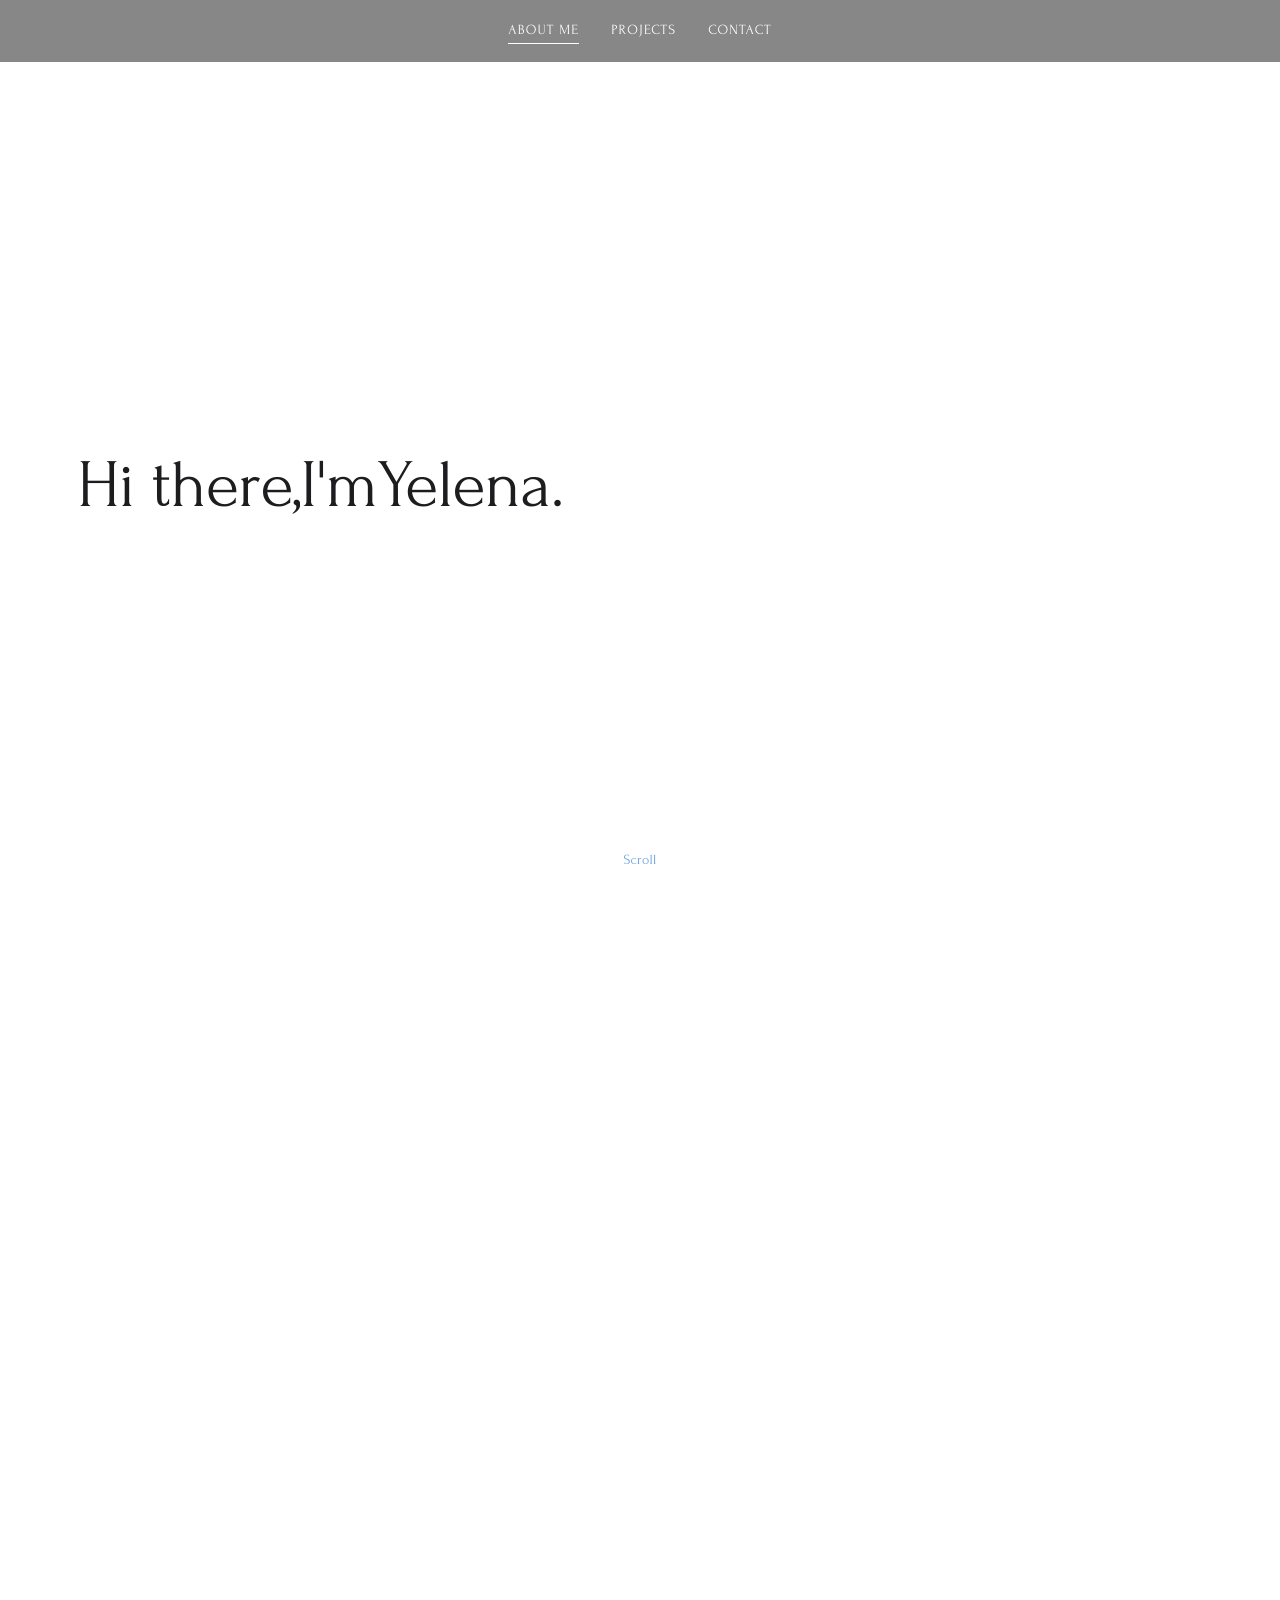
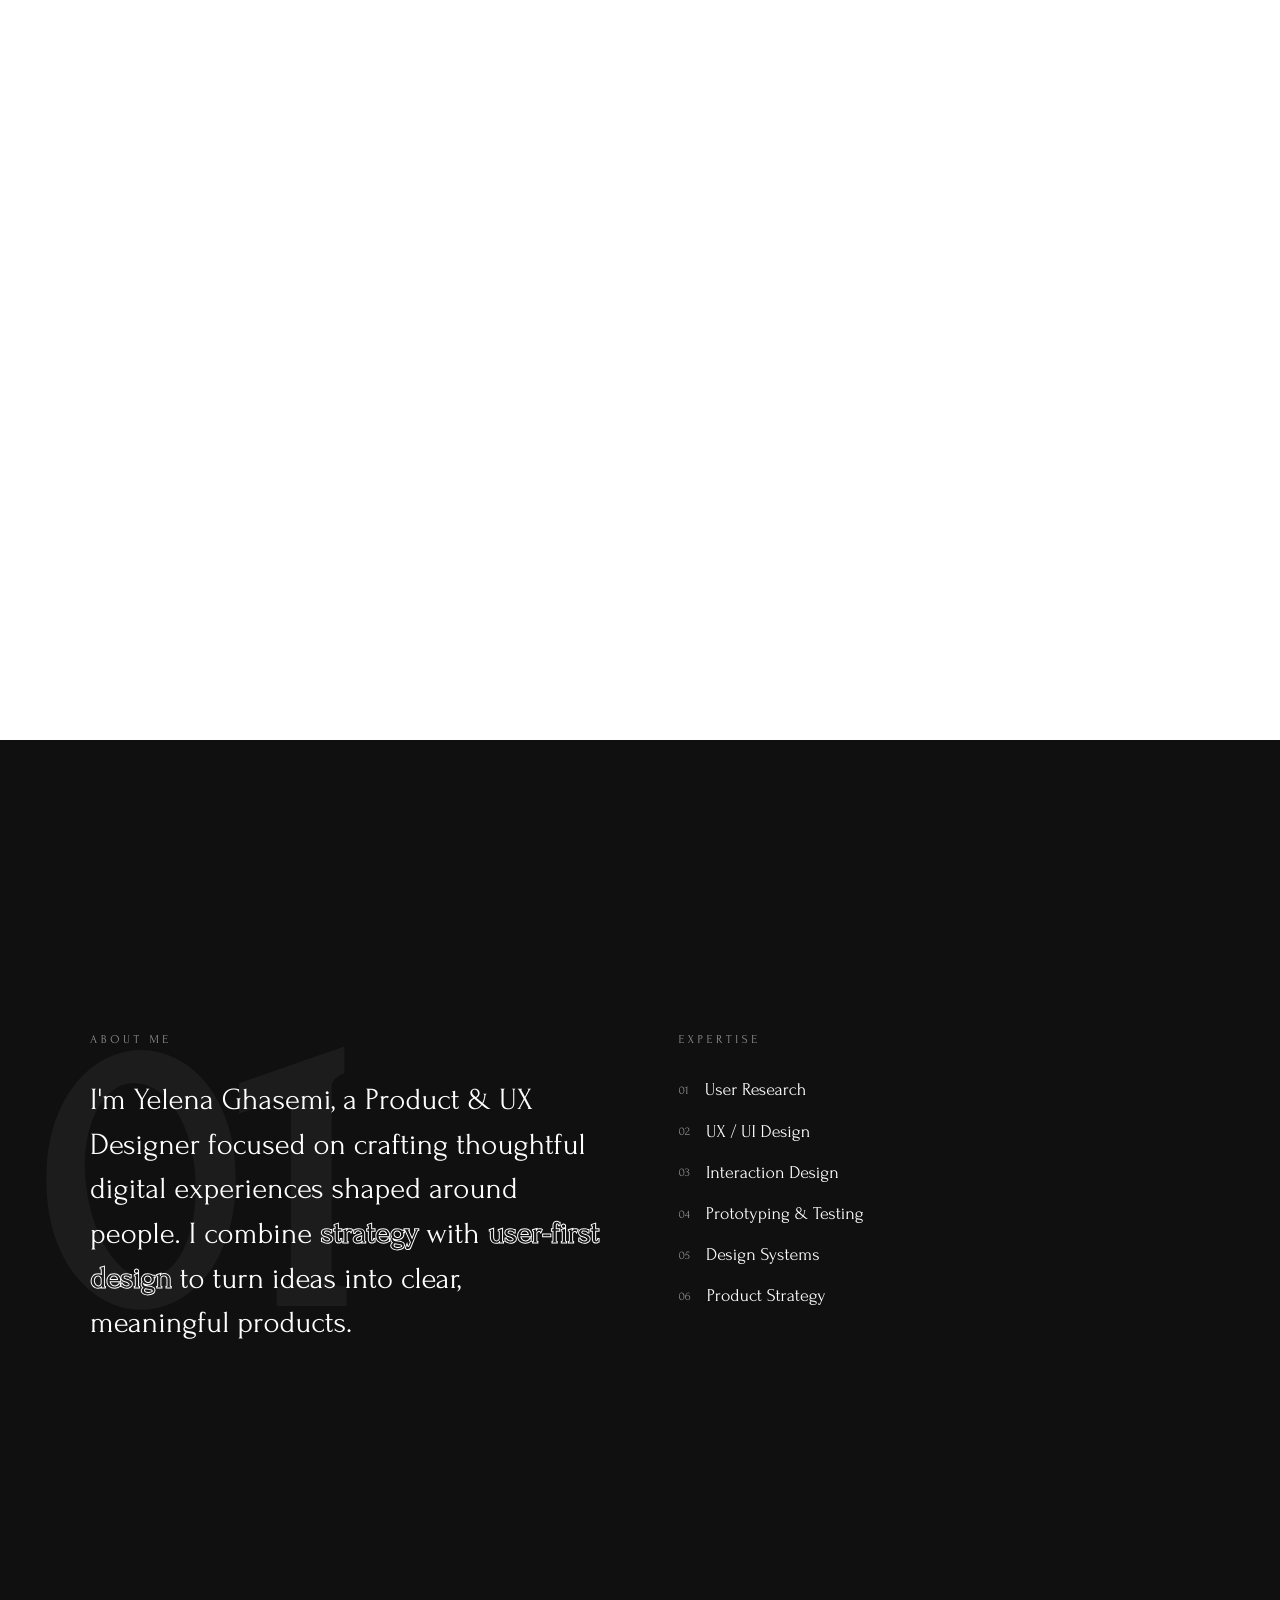
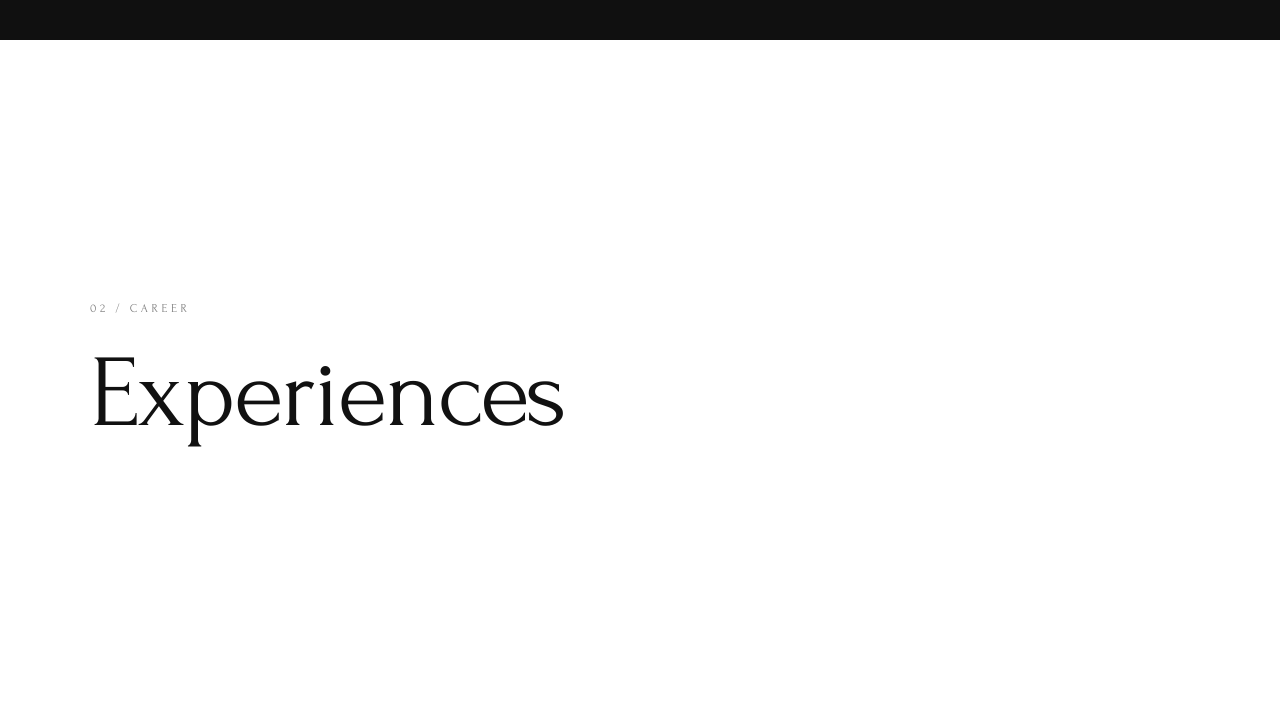
==== commit 24e21ab9: "Update index.html" ====
--- a/index.html
+++ b/index.html
@@ -88,13 +88,13 @@
 .amy-intro{height:260vh;background:#fff;color:#111}
 .amy-intro-sticky{position:sticky;top:72px;height:calc(100vh - 72px);display:flex;flex-direction:column;justify-content:center;padding:0 clamp(24px,6vw,80px);box-sizing:border-box}
 .amy-intro-text{max-width:620px}
-.amy-intro-line{margin:0;font:400 clamp(40px,6vw,64px)/1.18 "Forum",serif;letter-spacing:-0.01em;color:#1d1d1f}
+.amy-intro-line{margin:0;font:400 clamp(44px,6.4vw,68px)/1.18 "Forum",serif;letter-spacing:-0.01em;color:#1d1d1f}
 .amy-intro-line--primary{white-space:nowrap}
 .intro-fade{display:inline-block;overflow:hidden;vertical-align:bottom;white-space:nowrap;max-width:20em;will-change:opacity,max-width}
 .intro-keep{display:inline-block;vertical-align:bottom}
 .amy-intro-line--secondary{margin-top:0;max-height:0;overflow:hidden;opacity:0;pointer-events:none;will-change:transform,opacity,max-height,margin-top}
 .amy-intro-scroll{position:absolute;left:50%;bottom:32px;transform:translateX(-50%);font:500 14px/1 "Forum",serif;color:rgba(0,97,201,.6);letter-spacing:.02em;transition:opacity .2s linear}
-@media (max-width:640px){.amy-intro-sticky{top:56px;height:calc(100vh - 56px)}.amy-intro-line{font-size:clamp(34px,10vw,48px)}}
+@media (max-width:640px){.amy-intro-sticky{top:56px;height:calc(100vh - 56px)}.amy-intro-line{font-size:clamp(36px,10.5vw,51px)}}
 .about-section{position:relative;min-height:100vh;display:flex;align-items:center;padding:128px 24px;background:#101010;color:#fff;overflow:hidden}
 .about-bg-number{position:absolute;left:32px;top:50%;transform:translateY(-50%);font:700 clamp(12rem,30vw,30rem)/1 var(--sans);color:rgba(255,255,255,.05);pointer-events:none;user-select:none}
 .about-inner{position:relative;z-index:1;display:grid;grid-template-columns:1fr 1fr;gap:clamp(40px,6vw,96px);width:min(100%,1100px);margin:0 auto}
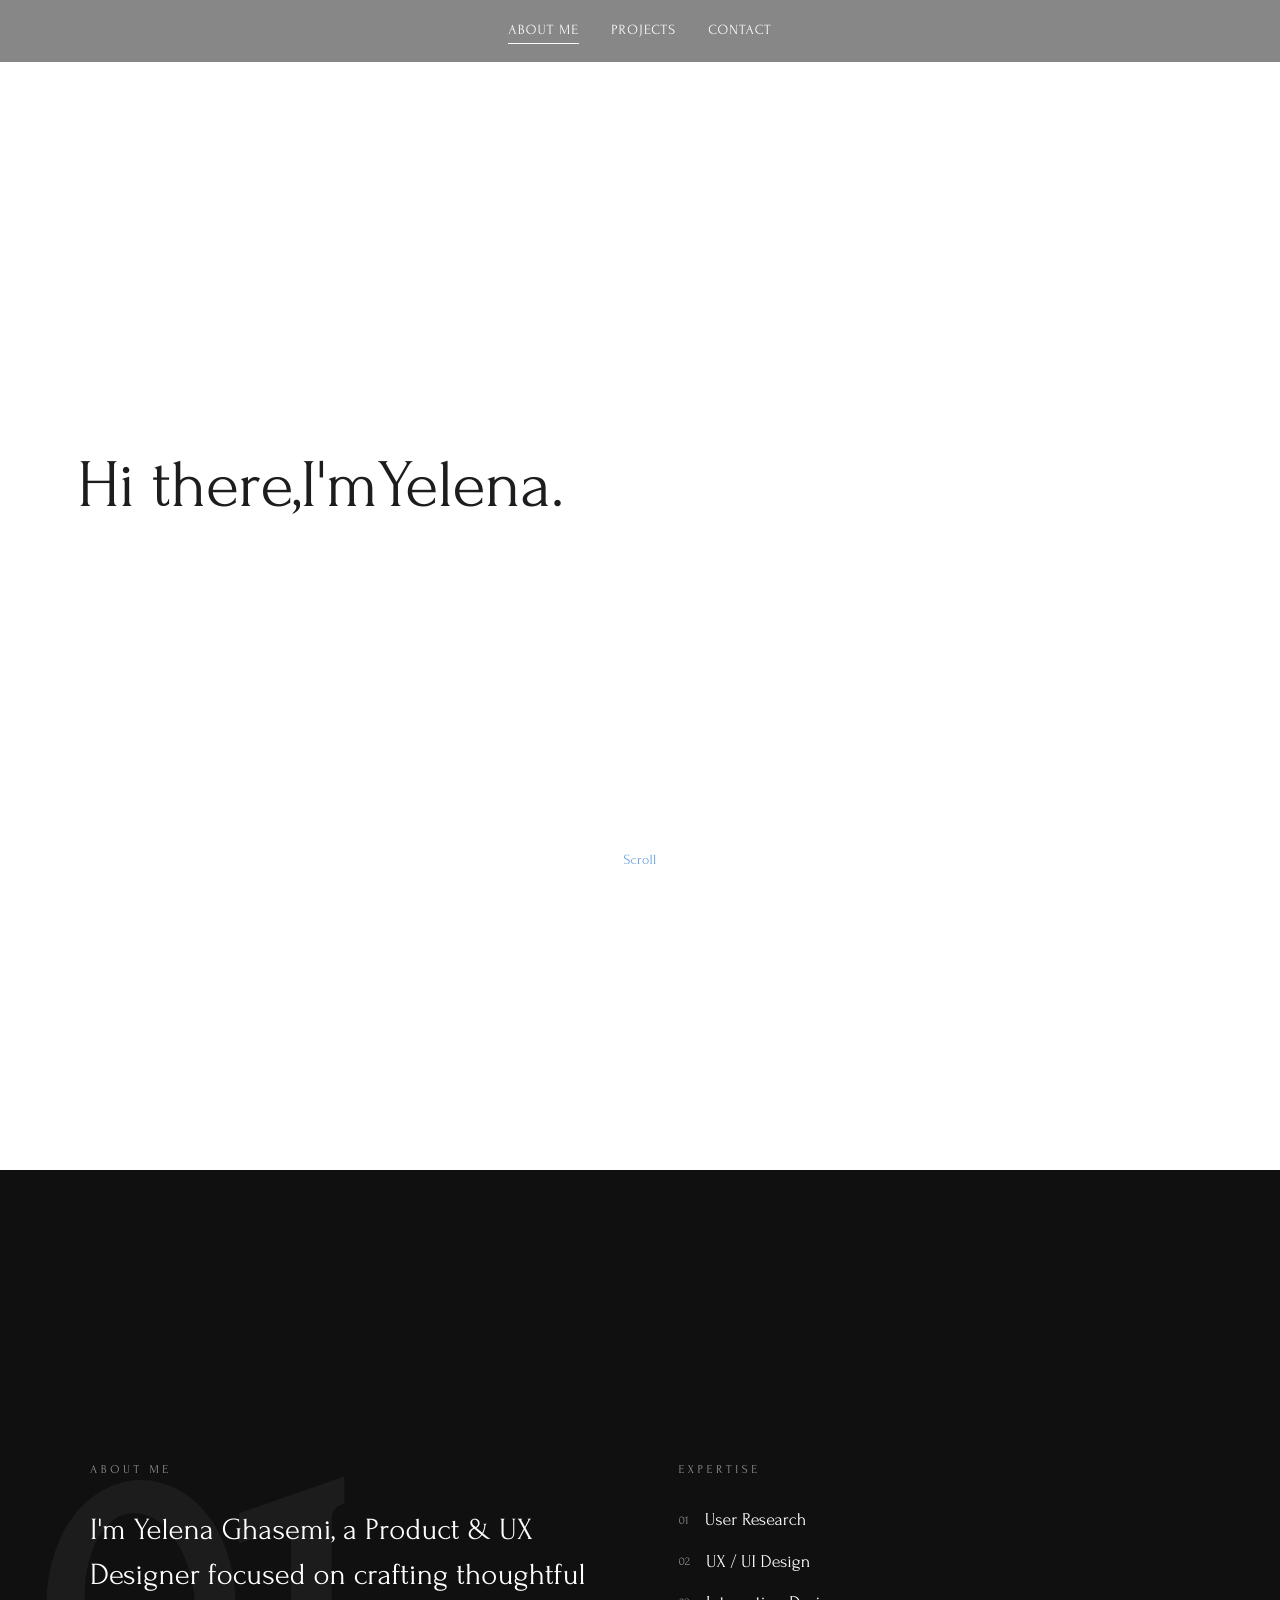
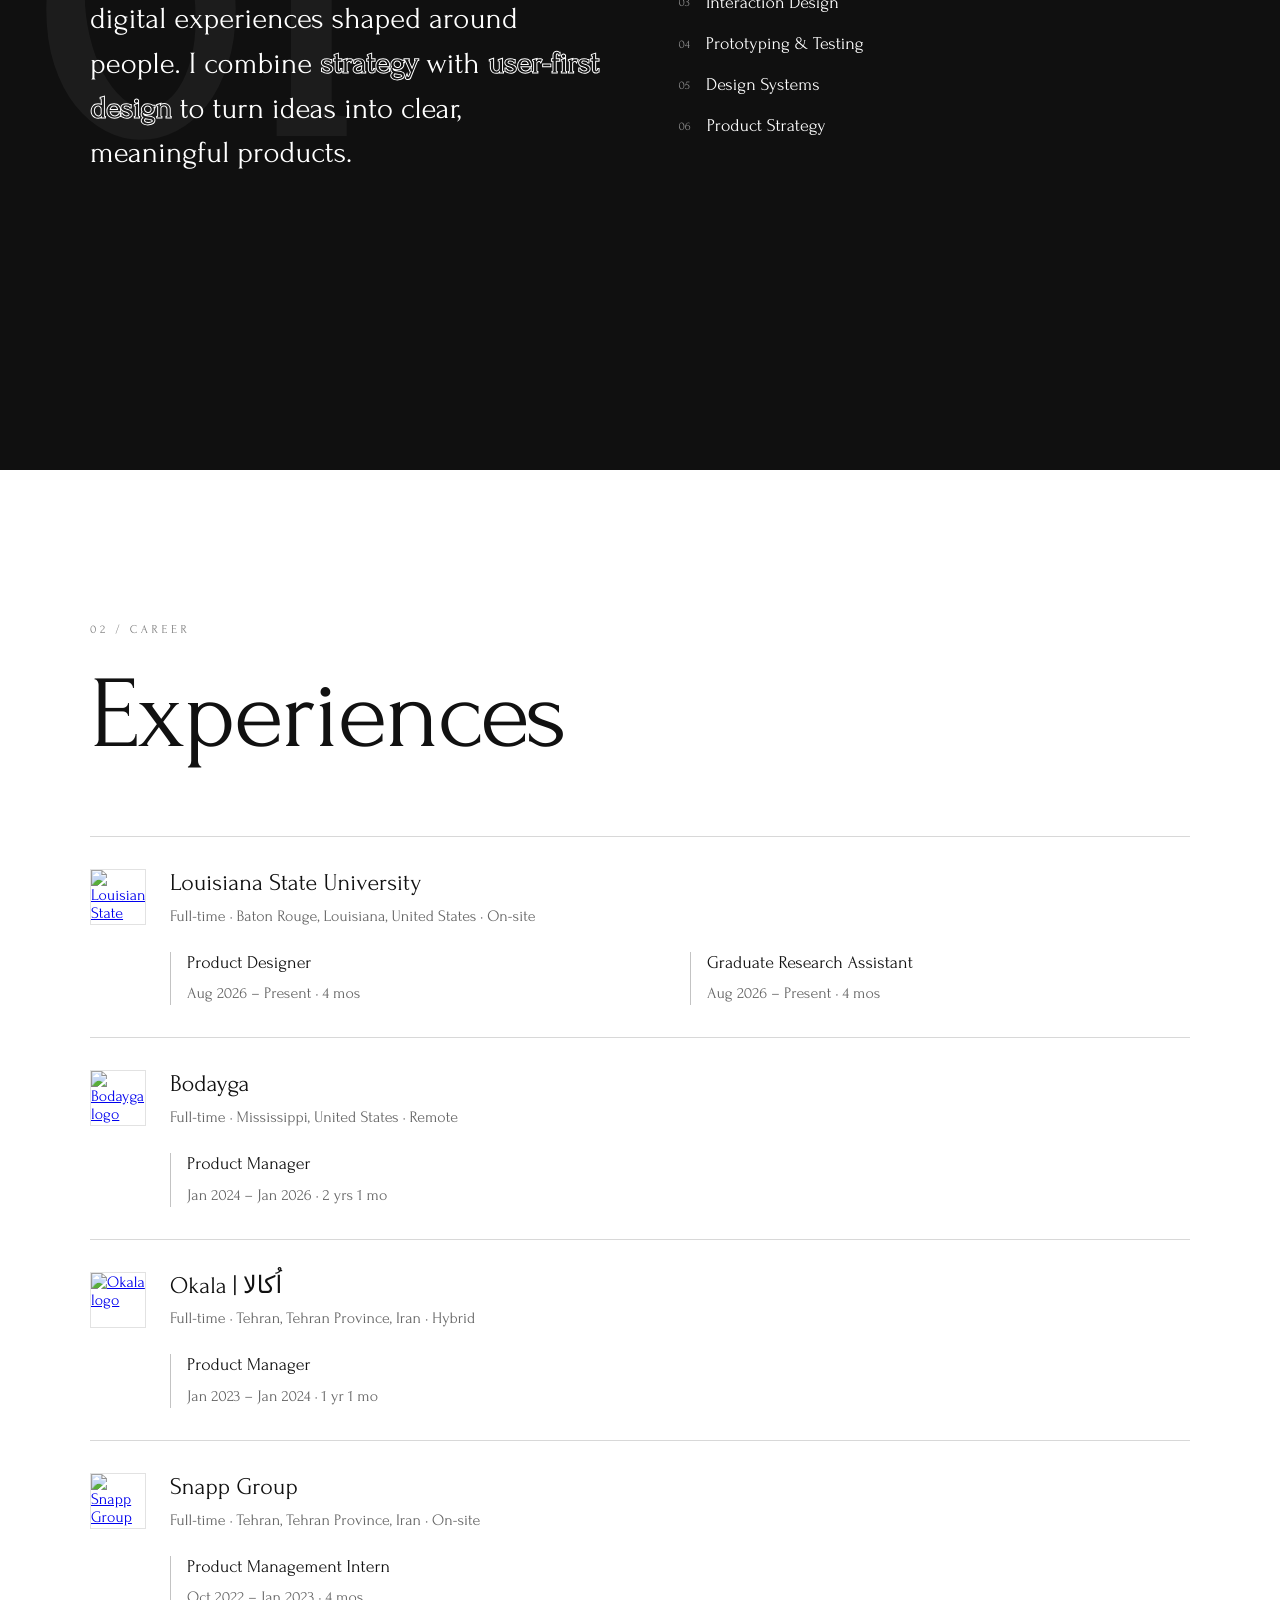
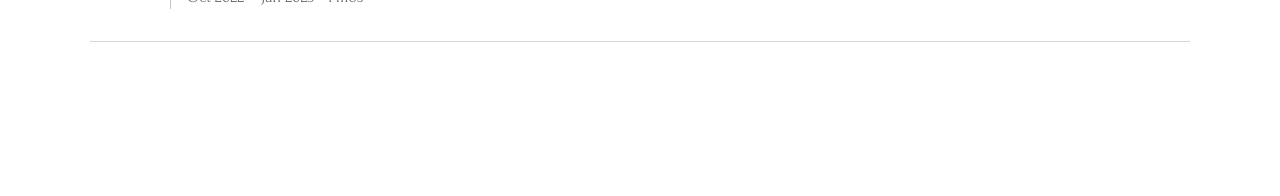
==== commit 1e7a984a: "experiences" ====
--- a/index.html
+++ b/index.html
@@ -85,7 +85,7 @@
 .nav-links a:hover::after,.nav-links a:focus-visible::after{transform:scaleX(1);transform-origin:left}
 .nav-links a[aria-current="page"]::after{transform:scaleX(1);transform-origin:left}
 @media (max-width:640px){.site-nav{padding:16px 12px}.nav-links{gap:12px 20px;font-size:12px}}
-.amy-intro{height:260vh;background:#fff;color:#111}
+.amy-intro{height:130vh;background:#fff;color:#111}
 .amy-intro-sticky{position:sticky;top:72px;height:calc(100vh - 72px);display:flex;flex-direction:column;justify-content:center;padding:0 clamp(24px,6vw,80px);box-sizing:border-box}
 .amy-intro-text{max-width:620px}
 .amy-intro-line{margin:0;font:400 clamp(44px,6.4vw,68px)/1.18 "Forum",serif;letter-spacing:-0.01em;color:#1d1d1f}
@@ -115,7 +115,19 @@
 .experience-section{min-height:75vh;display:flex;align-items:center;padding:clamp(72px,12vw,160px) 24px;background:#fff;color:#111}
 .experience-inner{width:min(100%,1100px);margin:0 auto}
 .experience-label{display:block;margin-bottom:24px;font:400 12px/1 "Forum",serif;letter-spacing:.3em;text-transform:uppercase;color:rgba(17,17,17,.55)}
-.experience-section h2{font:400 clamp(3rem,8vw,7rem)/1.1 "Forum",serif;letter-spacing:-.02em;color:#111}
+.experience-section h2{margin-bottom:0;font:400 clamp(3rem,8vw,7rem)/1.1 "Forum",serif;letter-spacing:-.02em;color:#111}
+.experience-list{margin-top:64px;border-top:1px solid rgba(17,17,17,.16)}
+.experience-item{display:grid;grid-template-columns:56px minmax(0,1fr);gap:24px;padding:32px 0;border-bottom:1px solid rgba(17,17,17,.16)}
+.experience-logo{width:56px;height:56px;display:block;border:1px solid rgba(17,17,17,.12);background:#fff}
+.experience-logo img{display:block;width:100%;height:100%;object-fit:contain}
+.experience-company h3{margin:0;font:400 1.5rem/1.2 "Forum",serif}
+.experience-company h3 a{color:inherit;text-decoration:none}
+.experience-company h3 a:hover,.experience-company h3 a:focus-visible{text-decoration:underline;text-underline-offset:4px}
+.experience-company p,.experience-role p{margin:6px 0 0;color:rgba(17,17,17,.65);line-height:1.5}
+.experience-roles{display:grid;grid-template-columns:repeat(auto-fit,minmax(220px,1fr));gap:20px;margin-top:24px}
+.experience-role{padding-left:16px;border-left:1px solid rgba(17,17,17,.25)}
+.experience-role h4{margin:0;font:400 1.125rem/1.3 "Forum",serif}
+@media (max-width:640px){.experience-section{min-height:0;padding:88px 20px}.experience-list{margin-top:44px}.experience-item{grid-template-columns:44px minmax(0,1fr);gap:14px;padding:26px 0}.experience-logo{width:44px;height:44px}.experience-company h3{font-size:1.3rem}.experience-roles{grid-template-columns:1fr;gap:16px}}
 </style>
 </head>
 <body>
@@ -165,6 +177,80 @@
   <div class="experience-inner">
     <span class="experience-label">02 / Career</span>
     <h2 id="experiences-title">Experiences</h2>
+    <div class="experience-list">
+      <article class="experience-item">
+        <a class="experience-logo" href="https://www.linkedin.com/school/164771/" target="_blank" rel="noopener noreferrer">
+          <img src="https://media.licdn.com/dms/image/v2/D560BAQEhy54pBgGE9g/company-logo_100_100/company-logo_100_100/0/1681160348853/louisiana_state_university_logo?e=1797465600&amp;v=beta&amp;t=X4xP3Rq92JBb3EABjf5TmdWK87F0EKkl8nJgCgtmigA" alt="Louisiana State University logo" loading="lazy">
+        </a>
+        <div class="experience-details">
+          <div class="experience-company">
+            <h3><a href="https://www.linkedin.com/school/164771/" target="_blank" rel="noopener noreferrer">Louisiana State University</a></h3>
+            <p>Full-time · Baton Rouge, Louisiana, United States · On-site</p>
+          </div>
+          <div class="experience-roles">
+            <div class="experience-role">
+              <h4>Product Designer</h4>
+              <p><time datetime="2026-08">Aug 2026</time> – Present · 4 mos</p>
+            </div>
+            <div class="experience-role">
+              <h4>Graduate Research Assistant</h4>
+              <p><time datetime="2026-08">Aug 2026</time> – Present · 4 mos</p>
+            </div>
+          </div>
+        </div>
+      </article>
+      <article class="experience-item">
+        <a class="experience-logo" href="https://www.linkedin.com/company/106259524/" target="_blank" rel="noopener noreferrer">
+          <img src="https://media.licdn.com/dms/image/v2/D4E0BAQH0MTP5h0nfGA/company-logo_100_100/B4EZUgsZQ4GwAQ-/0/1740010264118?e=1797465600&amp;v=beta&amp;t=I01votfuYbWdAbLeGWpz3uyz7kg7uA_IE79OvyyPupY" alt="Bodayga logo" loading="lazy">
+        </a>
+        <div class="experience-details">
+          <div class="experience-company">
+            <h3><a href="https://www.linkedin.com/company/106259524/" target="_blank" rel="noopener noreferrer">Bodayga</a></h3>
+            <p>Full-time · Mississippi, United States · Remote</p>
+          </div>
+          <div class="experience-roles">
+            <div class="experience-role">
+              <h4>Product Manager</h4>
+              <p><time datetime="2024-01">Jan 2024</time> – <time datetime="2026-01">Jan 2026</time> · 2 yrs 1 mo</p>
+            </div>
+          </div>
+        </div>
+      </article>
+      <article class="experience-item">
+        <a class="experience-logo" href="https://www.linkedin.com/company/27128141/" target="_blank" rel="noopener noreferrer">
+          <img src="https://media.licdn.com/dms/image/v2/D4D0BAQHKKqvtXbbkAQ/company-logo_100_100/B4DZcQwNWmIAAU-/0/1748332764551/okala_logo?e=1797465600&amp;v=beta&amp;t=c5VVoRwV3liDmgT82TYRaVJiVaFzSttQV6GVJKo0_bs" alt="Okala logo" loading="lazy">
+        </a>
+        <div class="experience-details">
+          <div class="experience-company">
+            <h3><a href="https://www.linkedin.com/company/27128141/" target="_blank" rel="noopener noreferrer">Okala | اُکالا</a></h3>
+            <p>Full-time · Tehran, Tehran Province, Iran · Hybrid</p>
+          </div>
+          <div class="experience-roles">
+            <div class="experience-role">
+              <h4>Product Manager</h4>
+              <p><time datetime="2023-01">Jan 2023</time> – <time datetime="2024-01">Jan 2024</time> · 1 yr 1 mo</p>
+            </div>
+          </div>
+        </div>
+      </article>
+      <article class="experience-item">
+        <a class="experience-logo" href="https://www.linkedin.com/company/10613494/" target="_blank" rel="noopener noreferrer">
+          <img src="https://media.licdn.com/dms/image/v2/C560BAQG6J1RUqBSjrQ/company-logo_100_100/company-logo_100_100/0/1660115385740/iran_internet_group_logo?e=1797465600&amp;v=beta&amp;t=lkMUTr1V34xH7mG9CGq6QCTc84jM4iVFWNQ8GKaHiGY" alt="Snapp Group logo" loading="lazy">
+        </a>
+        <div class="experience-details">
+          <div class="experience-company">
+            <h3><a href="https://www.linkedin.com/company/10613494/" target="_blank" rel="noopener noreferrer">Snapp Group</a></h3>
+            <p>Full-time · Tehran, Tehran Province, Iran · On-site</p>
+          </div>
+          <div class="experience-roles">
+            <div class="experience-role">
+              <h4>Product Management Intern</h4>
+              <p><time datetime="2022-10">Oct 2022</time> – <time datetime="2023-01">Jan 2023</time> · 4 mos</p>
+            </div>
+          </div>
+        </div>
+      </article>
+    </div>
   </div>
 </section>
 <script>
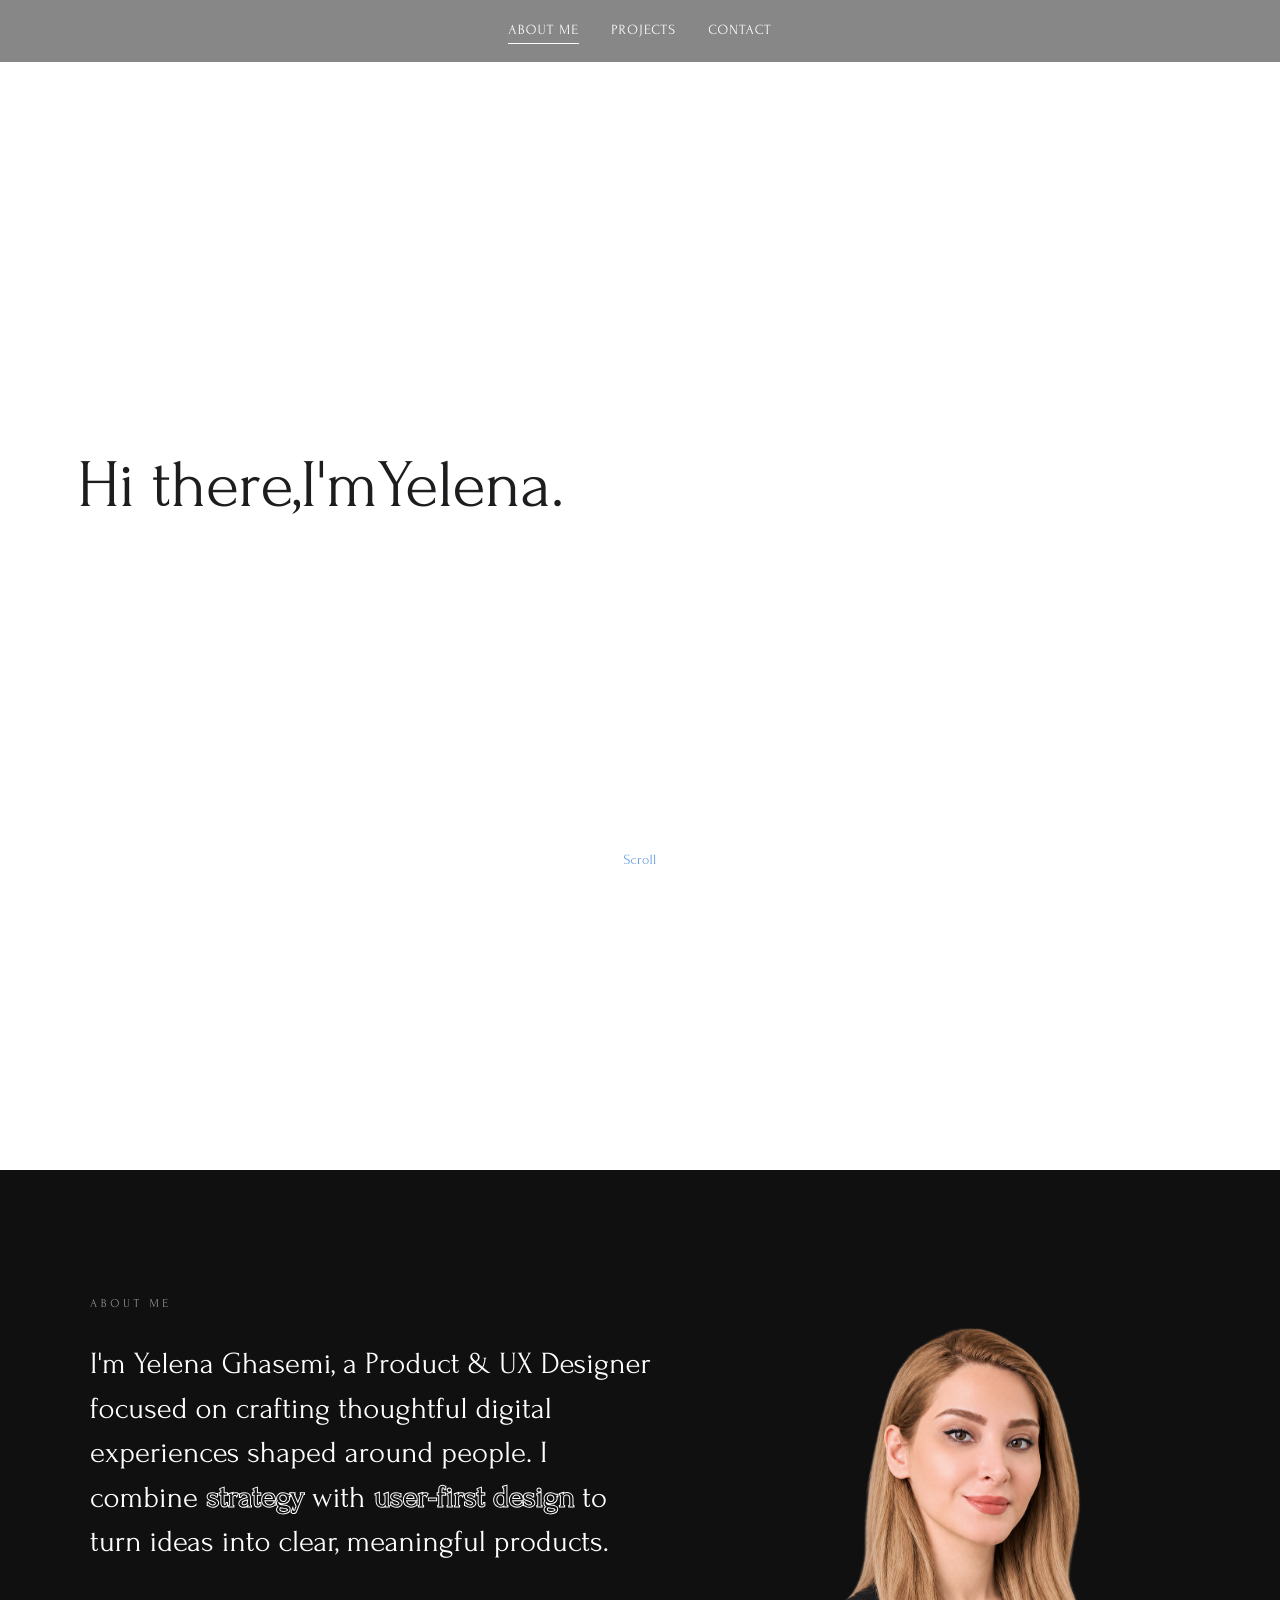
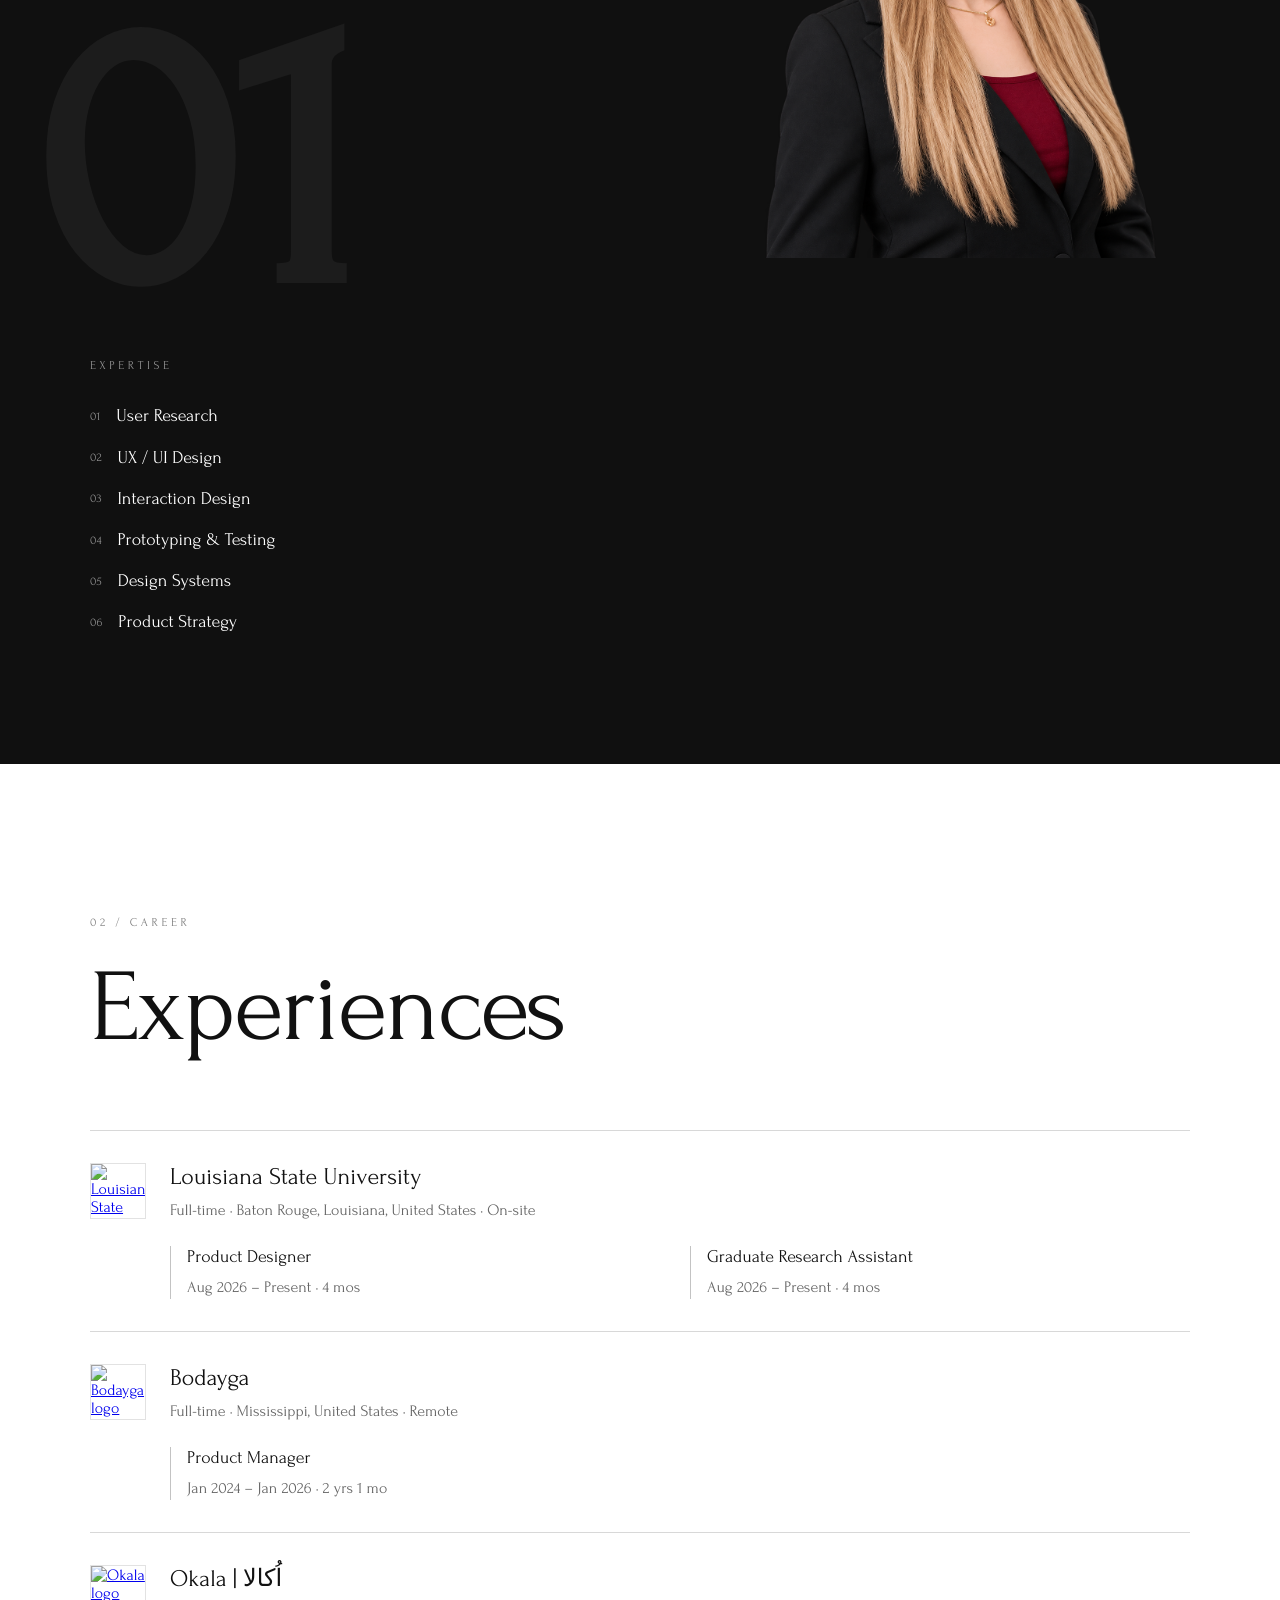
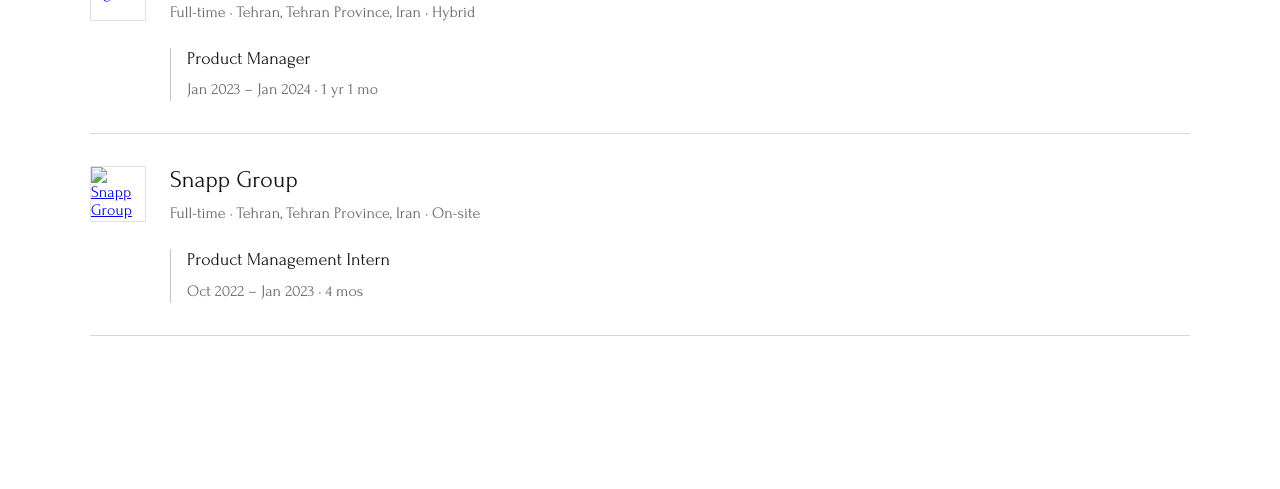
==== commit 833f9731: "home page h1" ====
--- a/index.html
+++ b/index.html
@@ -97,7 +97,11 @@
 @media (max-width:640px){.amy-intro-sticky{top:56px;height:calc(100vh - 56px)}.amy-intro-line{font-size:clamp(36px,10.5vw,51px)}}
 .about-section{position:relative;min-height:100vh;display:flex;align-items:center;padding:128px 24px;background:#101010;color:#fff;overflow:hidden}
 .about-bg-number{position:absolute;left:32px;top:50%;transform:translateY(-50%);font:700 clamp(12rem,30vw,30rem)/1 var(--sans);color:rgba(255,255,255,.05);pointer-events:none;user-select:none}
-.about-inner{position:relative;z-index:1;display:grid;grid-template-columns:1fr 1fr;gap:clamp(40px,6vw,96px);width:min(100%,1100px);margin:0 auto}
+.about-inner{position:relative;z-index:1;display:grid;grid-template-columns:minmax(0,1.1fr) minmax(240px,.9fr);grid-template-areas:"intro portrait" "expertise expertise";gap:clamp(40px,6vw,96px);row-gap:clamp(56px,8vw,112px);width:min(100%,1100px);margin:0 auto}
+.about-intro{grid-area:intro}
+.about-portrait{grid-area:portrait;display:flex;align-items:flex-end;justify-content:center;min-width:0}
+.about-portrait img{display:block;width:100%;max-height:560px;object-fit:contain;object-position:center bottom}
+.about-expertise{grid-area:expertise}
 .about-label{display:block;margin-bottom:32px;font:400 12px/1 "Forum",serif;letter-spacing:0.3em;text-transform:uppercase;color:rgba(255,255,255,.55)}
 .about-text{font:300 clamp(1.5rem,2.4vw,2.25rem)/1.45 var(--sans);color:#fff}
 .text-stroke{-webkit-text-stroke:1px #fff;color:transparent;font-weight:700}
@@ -111,7 +115,7 @@
 .skill-item:hover .skill-num{color:#fff}
 .skill-line{flex:1;height:1px;margin-left:16px;background:rgba(255,255,255,.2);transform:scaleX(0);transform-origin:left;transition:transform .5s ease}
 .skill-item:hover .skill-line{transform:scaleX(1)}
-@media (max-width:900px){.about-inner{grid-template-columns:1fr}.about-bg-number{left:-8px}}
+@media (max-width:900px){.about-inner{grid-template-columns:1fr;grid-template-areas:"intro" "portrait" "expertise"}.about-portrait img{width:min(100%,480px);max-height:440px}.about-bg-number{left:-8px}}
 .experience-section{min-height:75vh;display:flex;align-items:center;padding:clamp(72px,12vw,160px) 24px;background:#fff;color:#111}
 .experience-inner{width:min(100%,1100px);margin:0 auto}
 .experience-label{display:block;margin-bottom:24px;font:400 12px/1 "Forum",serif;letter-spacing:.3em;text-transform:uppercase;color:rgba(17,17,17,.55)}
@@ -160,6 +164,9 @@
       <span class="about-label">About Me</span>
       <p class="about-text">I'm Yelena Ghasemi, a Product &amp; UX Designer focused on crafting thoughtful digital experiences shaped around people. I combine <span class="text-stroke">strategy</span> with <span class="text-stroke">user-first design</span> to turn ideas into clear, meaningful products.</p>
     </div>
+    <figure class="about-portrait">
+      <img src="Img/Yeganehh.png" alt="Portrait of Yelena Ghasemi" loading="lazy">
+    </figure>
     <div class="about-expertise">
       <span class="about-label">Expertise</span>
       <ul class="skills-list">
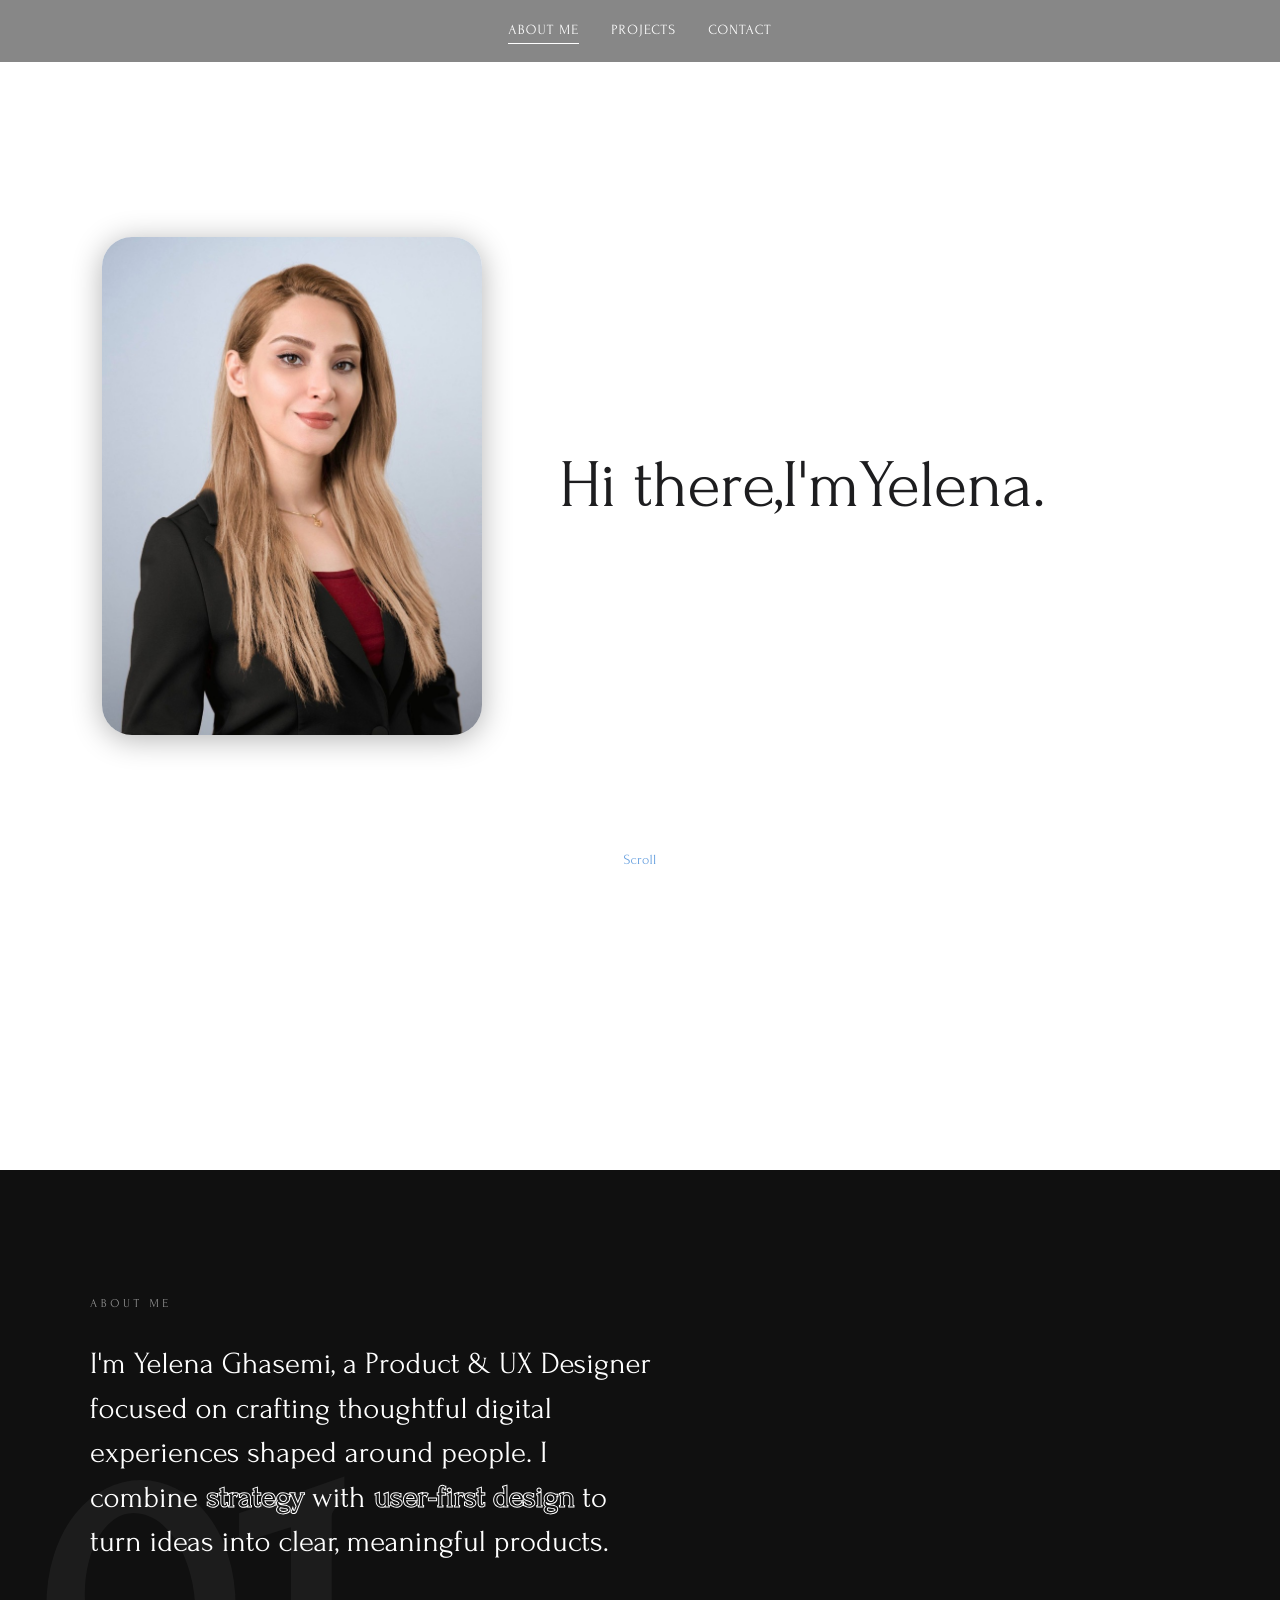
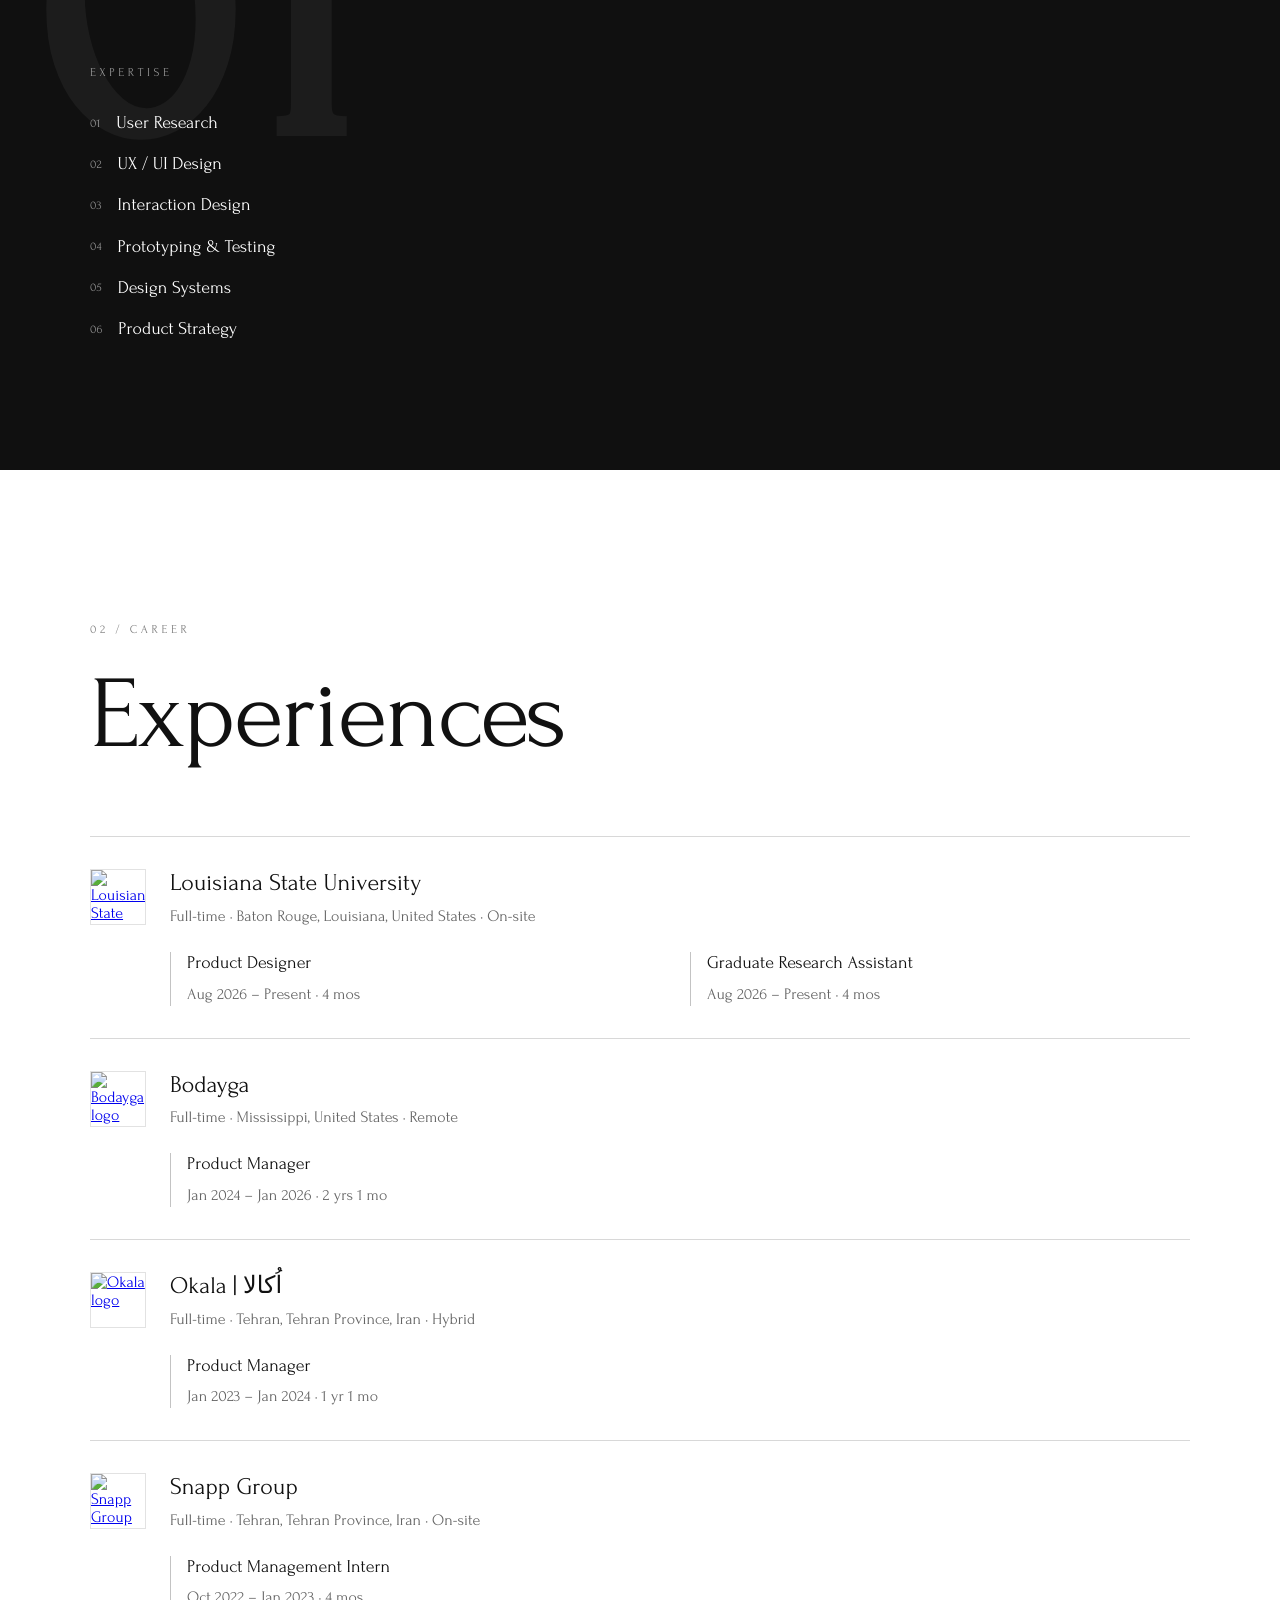
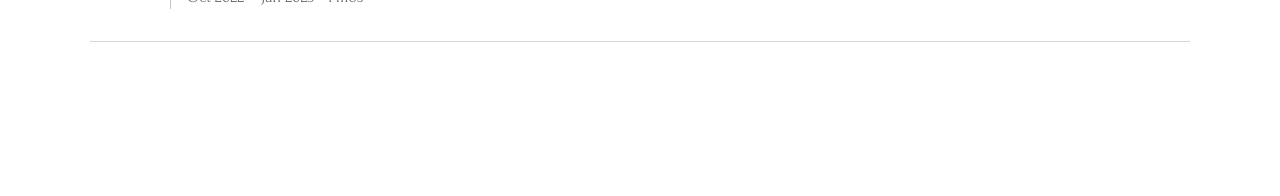
==== commit e41e3a38: "photo change" ====
--- a/index.html
+++ b/index.html
@@ -86,21 +86,21 @@
 .nav-links a[aria-current="page"]::after{transform:scaleX(1);transform-origin:left}
 @media (max-width:640px){.site-nav{padding:16px 12px}.nav-links{gap:12px 20px;font-size:12px}}
 .amy-intro{height:130vh;background:#fff;color:#111}
-.amy-intro-sticky{position:sticky;top:72px;height:calc(100vh - 72px);display:flex;flex-direction:column;justify-content:center;padding:0 clamp(24px,6vw,80px);box-sizing:border-box}
-.amy-intro-text{max-width:620px}
+.amy-intro-sticky{position:sticky;top:72px;height:calc(100vh - 72px);display:flex;flex-direction:row;align-items:center;justify-content:center;gap:clamp(32px,6vw,80px);padding:0 clamp(24px,6vw,80px);box-sizing:border-box}
+.amy-intro-portrait{flex:0 1 380px;width:clamp(220px,32vw,380px);max-height:min(58vh,520px);margin:0}
+.amy-intro-portrait img{display:block;width:100%;max-height:min(58vh,520px);object-fit:contain;object-position:center bottom;border-radius:30px;box-shadow:0 4px 30px rgba(0,0,0,.3)}
+.amy-intro-text{flex:0 1 620px;max-width:620px}
 .amy-intro-line{margin:0;font:400 clamp(44px,6.4vw,68px)/1.18 "Forum",serif;letter-spacing:-0.01em;color:#1d1d1f}
 .amy-intro-line--primary{white-space:nowrap}
 .intro-fade{display:inline-block;overflow:hidden;vertical-align:bottom;white-space:nowrap;max-width:20em;will-change:opacity,max-width}
 .intro-keep{display:inline-block;vertical-align:bottom}
 .amy-intro-line--secondary{margin-top:0;max-height:0;overflow:hidden;opacity:0;pointer-events:none;will-change:transform,opacity,max-height,margin-top}
 .amy-intro-scroll{position:absolute;left:50%;bottom:32px;transform:translateX(-50%);font:500 14px/1 "Forum",serif;color:rgba(0,97,201,.6);letter-spacing:.02em;transition:opacity .2s linear}
-@media (max-width:640px){.amy-intro-sticky{top:56px;height:calc(100vh - 56px)}.amy-intro-line{font-size:clamp(36px,10.5vw,51px)}}
+@media (max-width:640px){.amy-intro-sticky{top:56px;height:calc(100vh - 56px);flex-direction:column;gap:20px}.amy-intro-portrait{flex:0 1 auto;width:min(42vw,220px);max-height:32vh}.amy-intro-portrait img{max-height:32vh}.amy-intro-text{flex:0 1 auto;width:100%;text-align:center}.amy-intro-line{font-size:clamp(36px,10.5vw,51px)}}
 .about-section{position:relative;min-height:100vh;display:flex;align-items:center;padding:128px 24px;background:#101010;color:#fff;overflow:hidden}
 .about-bg-number{position:absolute;left:32px;top:50%;transform:translateY(-50%);font:700 clamp(12rem,30vw,30rem)/1 var(--sans);color:rgba(255,255,255,.05);pointer-events:none;user-select:none}
-.about-inner{position:relative;z-index:1;display:grid;grid-template-columns:minmax(0,1.1fr) minmax(240px,.9fr);grid-template-areas:"intro portrait" "expertise expertise";gap:clamp(40px,6vw,96px);row-gap:clamp(56px,8vw,112px);width:min(100%,1100px);margin:0 auto}
+.about-inner{position:relative;z-index:1;display:grid;grid-template-columns:minmax(0,1.1fr) minmax(240px,.9fr);grid-template-areas:"intro ." "expertise expertise";gap:clamp(40px,6vw,96px);row-gap:clamp(56px,8vw,112px);width:min(100%,1100px);margin:0 auto}
 .about-intro{grid-area:intro}
-.about-portrait{grid-area:portrait;display:flex;align-items:flex-end;justify-content:center;min-width:0}
-.about-portrait img{display:block;width:100%;max-height:560px;object-fit:contain;object-position:center bottom}
 .about-expertise{grid-area:expertise}
 .about-label{display:block;margin-bottom:32px;font:400 12px/1 "Forum",serif;letter-spacing:0.3em;text-transform:uppercase;color:rgba(255,255,255,.55)}
 .about-text{font:300 clamp(1.5rem,2.4vw,2.25rem)/1.45 var(--sans);color:#fff}
@@ -115,7 +115,7 @@
 .skill-item:hover .skill-num{color:#fff}
 .skill-line{flex:1;height:1px;margin-left:16px;background:rgba(255,255,255,.2);transform:scaleX(0);transform-origin:left;transition:transform .5s ease}
 .skill-item:hover .skill-line{transform:scaleX(1)}
-@media (max-width:900px){.about-inner{grid-template-columns:1fr;grid-template-areas:"intro" "portrait" "expertise"}.about-portrait img{width:min(100%,480px);max-height:440px}.about-bg-number{left:-8px}}
+@media (max-width:900px){.about-inner{grid-template-columns:1fr;grid-template-areas:"intro" "expertise"}.about-bg-number{left:-8px}}
 .experience-section{min-height:75vh;display:flex;align-items:center;padding:clamp(72px,12vw,160px) 24px;background:#fff;color:#111}
 .experience-inner{width:min(100%,1100px);margin:0 auto}
 .experience-label{display:block;margin-bottom:24px;font:400 12px/1 "Forum",serif;letter-spacing:.3em;text-transform:uppercase;color:rgba(17,17,17,.55)}
@@ -147,6 +147,9 @@
 <main>
 <section class="amy-intro" aria-label="Intro">
   <div class="amy-intro-sticky">
+    <figure class="amy-intro-portrait">
+      <img src="Img/Yeganeh-hero.jpg" alt="Portrait of Yelena Ghasemi" fetchpriority="high">
+    </figure>
     <div class="amy-intro-text">
       <p class="amy-intro-line amy-intro-line--primary" id="amy-intro-primary">
         <span class="intro-fade intro-fade--lead">Hi there, </span><span class="intro-keep">I'm</span><span class="intro-fade intro-fade--trail"> Yelena.</span>
@@ -164,9 +167,6 @@
       <span class="about-label">About Me</span>
       <p class="about-text">I'm Yelena Ghasemi, a Product &amp; UX Designer focused on crafting thoughtful digital experiences shaped around people. I combine <span class="text-stroke">strategy</span> with <span class="text-stroke">user-first design</span> to turn ideas into clear, meaningful products.</p>
     </div>
-    <figure class="about-portrait">
-      <img src="Img/Yeganehh.png" alt="Portrait of Yelena Ghasemi" loading="lazy">
-    </figure>
     <div class="about-expertise">
       <span class="about-label">Expertise</span>
       <ul class="skills-list">
